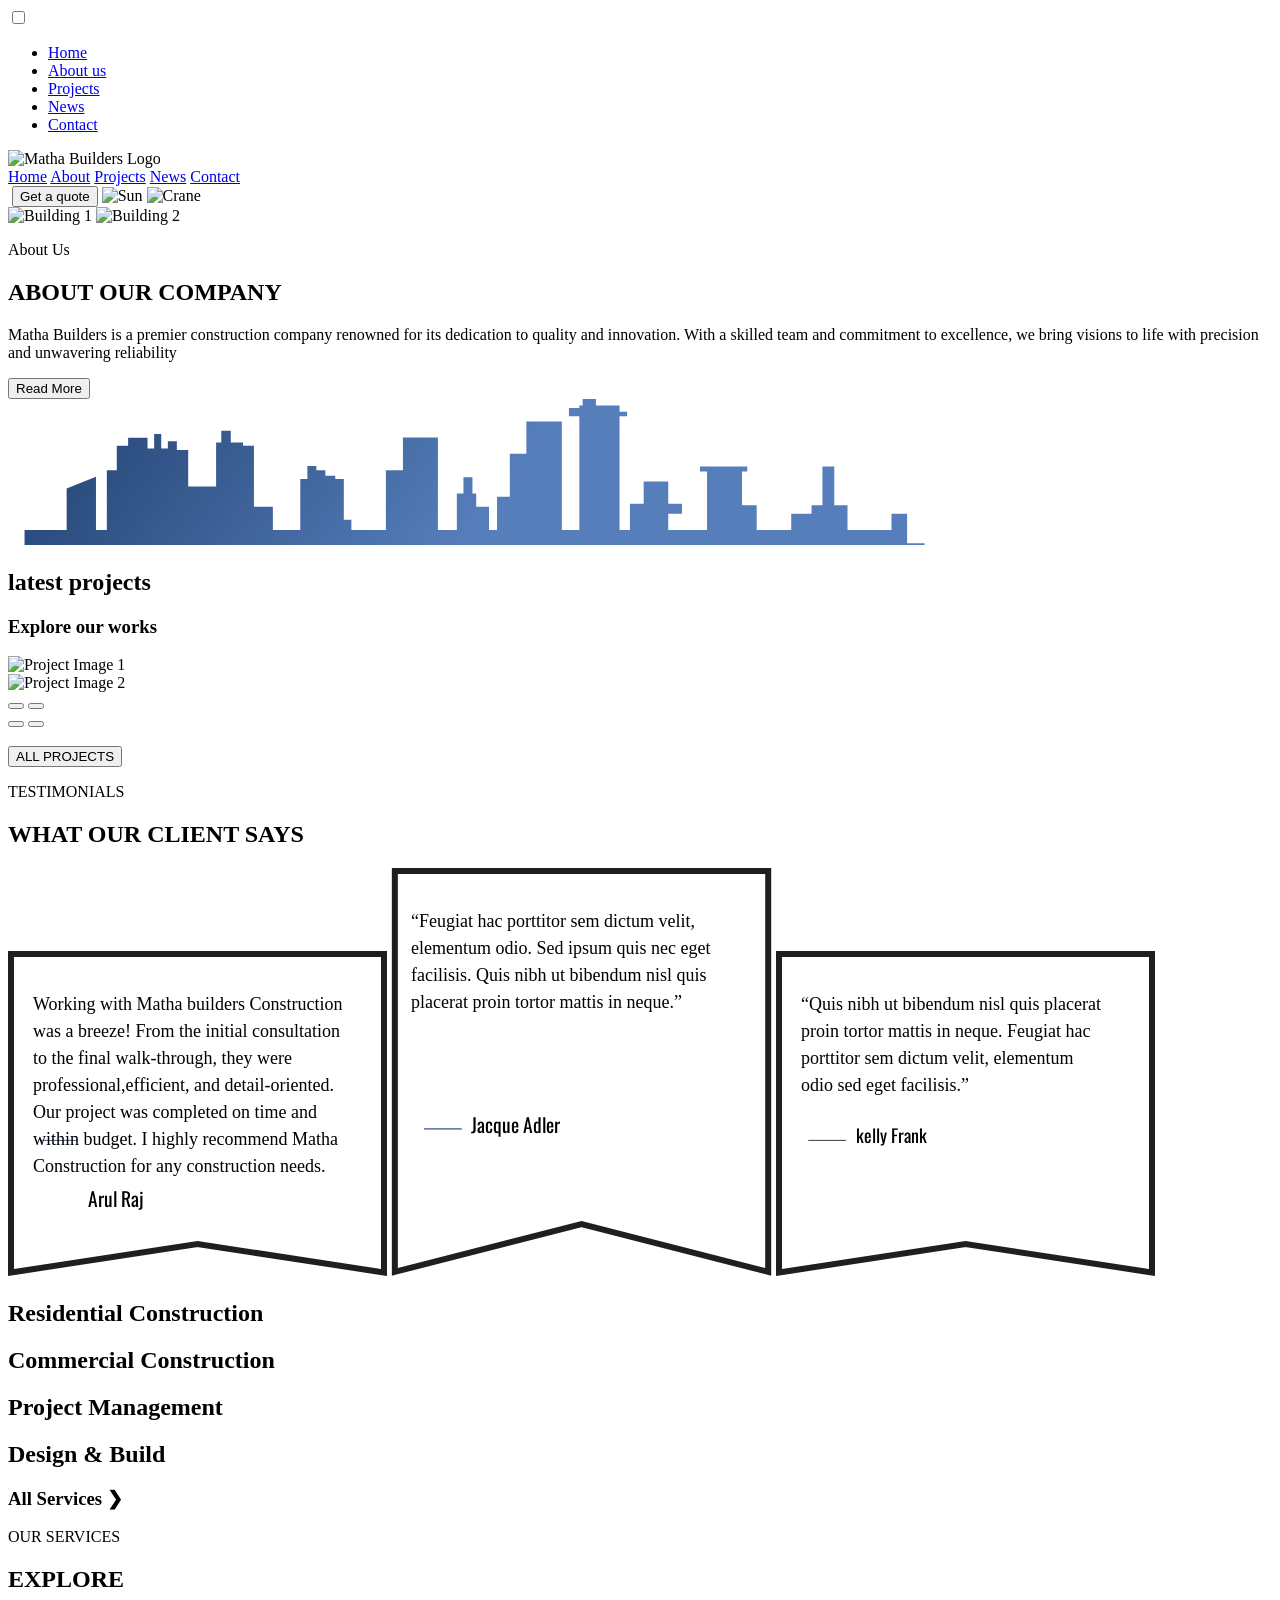
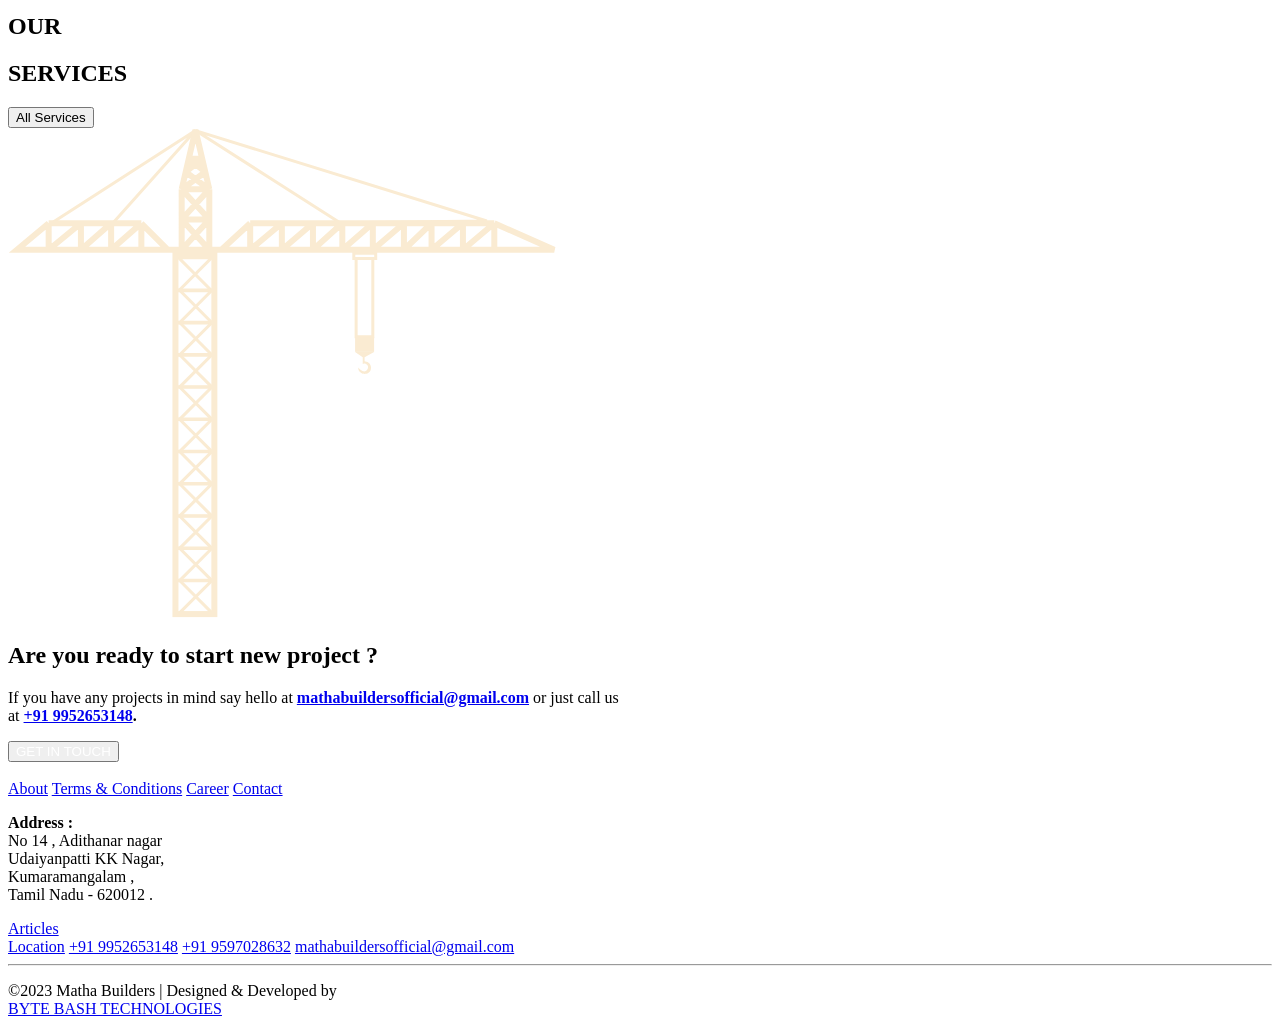
==== index.html @ 9d3271f9 "updated the aruls testimonial" ====
<!DOCTYPE html>
<html lang="en">
<head>
<meta charset="UTF-8">
<meta name="viewport" content="width=device-width, initial-scale=1.0">
<title>Matha Builders</title>
<link rel="stylesheet" href="style.css">

<link rel="preconnect" href="https://fonts.googleapis.com">
<link rel="preconnect" href="https://fonts.gstatic.com" crossorigin>
<link href="https://fonts.googleapis.com/css2?family=Oswald:wght@200..700&display=swap" rel="stylesheet">

<script src="https://kit.fontawesome.com/072d270ea1.js" crossorigin="anonymous"></script>
  
<!--Favicon-- TODO:>

 <link rel="apple-touch-icon" sizes="180x180" href="/favicon/apple-touch-icon.png">
<link rel="icon" type="image/png" sizes="32x32" href="/favicon/favicon-32x32.png">
<link rel="icon" type="image/png" sizes="16x16" href="/favicon/favicon-16x16.png">
<link rel="manifest" href="favicon/site.webmanifest"> -->

<link rel="shortcut icon" href="./assets/svg/logo.svg" type="image/x-icon">
</head>
<body>

  <header>
    <div class="hamburger-menu">
      <input id="menu__toggle" type="checkbox" />
      <label class="menu__btn" for="menu__toggle">
        <span></span>
       
      </label>
  
      <ul class="menu__box" id="home">
        <li><a class="menu__item" href="#home">Home</a></li>
        <li><a class="menu__item" href="#about-us">About us</a></li>
        <li><a class="menu__item" href="#projects">Projects</a></li>
        <li><a class="menu__item" href="#News">News</a></li>
        <li><a class="menu__item" href="#contact">Contact</a></li>
      </ul>
    </div>
    
    <img src="./assets/svg/logo.svg" onclick="window.location.href='./index.html'" alt="Matha Builders Logo" class="logo" />
      <nav class="navigation">
       
        <a href="#home" class="active" tabindex="0">Home</a>
        <a href="#about-us"  tabindex="0">About</a>
        <a href="#projects"  tabindex="0">Projects</a>
        <a href="#News" tabindex="0">News</a>
        <a href="#contact" tabindex="0">Contact</a>
      </nav>

  </header>
  
<section id="hero">
<div class="svg-container" >

  <img class="hero-logo" src="./assets/svg/logo.svg" alt="">  
  <button class="quote-button" tabindex="0" onclick="window.location.href='quote.html'" >Get a quote</button>
  <img  class="svg-sun" src="./assets/svg/sun.svg" alt="Sun">
  <img class="crane"  src="./assets/svg/crane.svg" alt="Crane">
  
  <div class="svg-container">
    <img class="svg-icon " src="./assets/svg/building1.svg" alt="Building 1">
    <img class="svg-icon top" src="./assets/svg/building2.svg" alt="Building 2">
    
  </div>   
</div>
</section>
<section id="about-us" >
  <div class="semicircle top">
  <div class="phone">
      <div class="screen">
          <div class="horizontal-line"></div>
          <p id="about">About Us</p>
       
          <div class="about-header">
              <h1 class="about-h1"> ABOUT OUR COMPANY</h1>
              <div class="about">
                  <div class="about-p">
                  
                    <p>Matha Builders is a premier construction company renowned for its dedication to quality and innovation. With a skilled team and commitment to excellence, we bring visions to life with precision and unwavering reliability</p></div>
                  <button class="about-button" onclick="window.location.href='about.html'" >Read More</button>
                  
              </div>
              <div class="about-build">
                <svg width="935" height="146" viewBox="0 0 935 146" fill="none" xmlns="http://www.w3.org/2000/svg">
                  <path d="M934.574 176H0V146.979H8.04036V153.532H16.5537V131.064H58.6473V89.4043L87.971 77.7021V131.064H98.8491V71.1489H108.781V46.8085H120.132V38.8511H139.524V49.617H146.145V35.1064H153.24V49.617H159.861V42.1277H168.848V51.0213H180.199V87.5319H208.103V43.5319H213.306V31.8298H222.765V43.5319H235.062V46.8085H245.94V107.66H264.859V131.064H292.291V80.0426H299.385V66.9362H308.371V71.1489H317.358V76.766H327.29V80.0426H335.803V120.766H343.371V131.064H377.897V71.1489H394.924V38.383H429.923V131.064H448.841V94.5532H455.463V78.1702H464.449V94.5532H468.233V107.66H481.003V131.064H489.043V97.8298H501.813V54.766H518.367V22.4681H553.839V131.064H571.339V17.3191H560.933V8.89362H571.339V6.55319H574.649V0H587.892V6.55319H611.54V12.6383H619.108V17.3191H611.54V131.064H621.946V104.851H635.661V82.383H660.255V104.851H673.971V114.681H660.255V131.064H699.038V72.5532H691.944V67.4043H739.24V72.5532H734.038V106.255H748.699V131.064H783.226V114.681H803.563V106.255H814.441V67.4043H826.265V106.255H839.508V131.064H883.494V114.681H899.102V144.17H916.601V159.617H934.574V176Z" fill="url(#paint0_linear_60_109)"></path>
                  <defs>
                  <lineargradient id="paint0_linear_60_109" x1="410.5" y1="208.5" x2="122.5" y2="-6.30854e-06" gradientUnits="userSpaceOnUse">
                  <stop stop-color="#567EBB"></stop>
                  <stop offset="1" stop-color="#2B4C7E"></stop>
                  </lineargradient>
                  </defs>
              </svg>
                 
              </div>
          </div>
          <div class="notch"></div>
          
      </div>
      
  </div>
</div>
</section>

<section class="feedback">
  <section class="project-section">
    <div class="project-header">
      <h2 id="projects" class="projects-title">latest projects</h2>
      <div class="title-underline"></div>
    </div>
    <h3 class="explore-text">Explore our works</h3>
    <section class="work-gallery">
      <div class="image-row">
        <div class="large-image-container">
          <img loading="lazy" src="./assets/img/img-1.jpg" alt="Project Image 1" class="large-image" />
        </div>
        <div class="small-image-container">
          <img loading="lazy" src="./assets/img/img-2.jpg" alt="Project Image 2" class="small-image" />
        </div>
      </div>
      <div class="navigation-buttons">
        <button id="prevBtn" data-content="ᐸ"></button>
        <button id="nextBtn" data-content="ᐳ"></button>
     
      </div>
      <div class="all-project">
        <div class="indicator-row">
          <button id="prevBtn" class="indicator indicator-active" title="Previous"></button>
          <button  id="nextBtn" class="indicator" title="Previous"></button>
  
         </div><br>
        <button id="project-button" onclick="window.location.href='photogallery.html'" >ALL PROJECTS</button>
      </div>
      
    </section>
</section>

  </section>
   
  <section id="testmonial-section" class="rounded-box ">
    
      
      <div class="testimonial-container">
        
        <div class="testimonial-client">
          <div class="horizontal-line"></div>
          <p id="testimonial">TESTIMONIALS</p>
          <h1>WHAT OUR CLIENT SAYS</h1>
        </div>
        <div class="testimonial-slide-container">
          
          <svg id="slide1" width="379" height="325" viewBox="0 0 379 325" fill="none" xmlns="http://www.w3.org/2000/svg">
            <path d="M6 3H3V6V318V321.492L6.45253 320.966L189.5 293.035L372.547 320.966L376 321.492V318V6V3H373H6Z" fill="white" stroke="#1f1f20" stroke-width="6"/>
            <rect x="32.2397" y="188.896" width="37.6102" height="0.874657" fill="#2B4C7E"/>
        
            <!-- Text element with tspan for multi-line text -->
            <text x="100" y="32" font-family="Open Sans" font-size="18" font-weight="400" fill="#000">
                <tspan x="25" dy="1.5em">Working with Matha builders Construction </tspan>
                <tspan x="25" dy="1.5em">was a breeze! From the initial consultation </tspan>
                <tspan x="25" dy="1.5em">to the final walk-through, they were </tspan>
                <tspan x="25" dy="1.5em">professional,efficient, and detail-oriented.</tspan>
                <tspan x="25" dy="1.5em"> Our project was completed on time and</tspan>
                <tspan x="25" dy="1.5em">within budget. I highly recommend Matha </tspan>
                <tspan x="25" dy="1.5em">Construction for any construction needs.</tspan>
            </text>
            <text  x="80" y="256" font-family="oswald" font-size="19.5" fill="#000" font-weight="400">
              Arul Raj
            </text>
        </svg>
        
        <svg id="slide2" class="slide2" width="381" height="408" viewBox="0 0 381 408" fill="none" xmlns="http://www.w3.org/2000/svg">
          <path d="M6.84903 3.09253H3.84903V6.09253V400V403.864L7.59272 402.906L190.527 356.097L373.461 402.906L377.205 403.864V400V6.09253V3.09253H374.205H6.84903Z" fill="white" stroke="#1f1f20" stroke-width="6"/>
          <rect x="33.0887" y="260.307" width="37.6102" height="1.21155" fill="#2B4C7E"/>
          
          <text x="20" y="32" font-family="Open Sans" font-size="18"  fill="#000">
            <tspan x="20" dy="1.5em">“Feugiat hac porttitor sem dictum velit,</tspan>
            <tspan x="20" dy="1.5em">elementum odio. Sed ipsum quis nec eget</tspan>
            <tspan x="20" dy="1.5em">facilisis. Quis nibh ut bibendum nisl quis</tspan>
            <tspan x="20" dy="1.5em">placerat proin tortor mattis in neque.”</tspan>
        </text>

        <text  x="80" y="265" font-family="oswald" font-size="19.5" fill="#000" font-weight="400">
          Jacque Adler
        </text>

        </svg>
          
        <svg id="slide3" width="379" height="325" viewBox="0 0 379 325" fill="none" xmlns="http://www.w3.org/2000/svg">
          <path d="M6 3H3V6V318V321.492L6.45253 320.966L189.5 293.035L372.547 320.966L376 321.492V318V6V3H373H6Z" fill="white" stroke="#1f1f20" stroke-width="6"/>
          <rect x="32.2397" y="188.896" width="37.6102" height="0.874657" fill="#1f1f20"/>
      
          <!-- Text element with tspan for multi-line text -->
          <text x="100" y="32" font-family="Open Sans" font-size="18" fill="#000">
              <tspan x="25" dy="1.5em">“Quis nibh ut bibendum nisl quis placerat </tspan>
              <tspan x="25" dy="1.5em">proin tortor mattis in neque. Feugiat hac</tspan>
              <tspan x="25" dy="1.5em">porttitor sem dictum velit, elementum </tspan>
              <tspan x="25" dy="1.5em">odio sed eget facilisis.”</tspan>
          </text>
          <text  x="80" y="192" font-family="oswald" font-size="18" fill="#000" font-weight="400">
            kelly Frank
          </text>
      </svg>
        
        </div>
      </div>
    </div>
    
  </section>
</section>


<section class="articles" id="News">
  <div class="box-container">
    
    <div class="article-container">
    
      <div id='box1' class="box " onclick="window.location.href='ourservices.html#residential-construction'">
        <h1>Residential Construction</h1>
      </div>
      <div id='box2' class="box"  onclick="window.location.href='ourservices.html#residential-construction'"> <h1>Commercial Construction</h1> </div>
      <div id="box3" class="box"> <h1>Project Management</h1> </div>
      <div id="box4" class="box ">
      <h1 class="hidden">Design & Build</h1>
      <h3 id="box4-text" > All Services &#10095</h3>
      </div>
    
    </div>
   
    
  </div>
  
<div class="article-text-container">
  <p class="article-top-text article-horizontal-line">OUR SERVICES</p>

  <h1 class="article-text">EXPLORE</h1>
  <h1 class="article-text">OUR</h1>
  <h1 class="article-text">SERVICES</h1>
  <button class="article-button" onclick="window.location.href='ourservices.html'">All Services</button></div>

</section>
  <section id="contact">
      <div class="contact-container">
      <div class="light-crane">   
        <svg id="svgImage" width="548"  height="490" viewBox="0 0 548 490" fill="none" xmlns="http://www.w3.org/2000/svg">
          <path id="animatedPath" d="M348.127 130.396H345.824V125.214H367.703V130.396H364.825M348.127 130.396V208.701H364.825V130.396M348.127 130.396H364.825" stroke="#faebd2" stroke-width="3"/>
          <path d="M187.488 2.57568L105.153 94.6985H44.1219L187.488 2.57568ZM187.488 2.57568L332.006 94.6985L478.827 92.9712L187.488 2.57568Z" stroke="#faebd2" stroke-width="3"/>
          <path d="M170.791 129.82L203.61 162.639H170.791L203.61 129.82H170.791Z" stroke="#faebd2" stroke-width="3"/>
          <path d="M171.367 162.063L204.185 194.882H171.367L204.185 162.063H171.367Z" stroke="#faebd2" stroke-width="3"/>
          <path d="M171.367 194.307L204.185 227.125H171.367L204.185 194.307H171.367Z" stroke="#faebd2" stroke-width="3"/>
          <path d="M171.367 226.55L204.185 259.369H171.367L204.185 226.55H171.367Z" stroke="#faebd2" stroke-width="3"/>
          <path d="M171.367 258.792L204.185 291.611H171.367L204.185 258.792H171.367Z" stroke="#faebd2" stroke-width="3"/>
          <path d="M171.367 291.036L204.185 323.854H171.367L204.185 291.036H171.367Z" stroke="#faebd2" stroke-width="3"/>
          <path d="M171.367 323.278L204.185 356.097H171.367L204.185 323.278H171.367Z" stroke="#faebd2" stroke-width="3"/>
          <path d="M171.367 355.521L204.185 388.34H171.367L204.185 355.521H171.367Z" stroke="#faebd2" stroke-width="3"/>
          <path d="M171.367 387.765L204.185 420.583H171.367L204.185 387.765H171.367Z" stroke="#faebd2" stroke-width="3"/>
          <path d="M171.367 420.007L204.185 452.826H171.367L204.185 420.007H171.367Z" stroke="#faebd2" stroke-width="3"/>
          <path d="M171.367 452.25L204.185 485.069H171.367L204.185 452.25H171.367Z" stroke="#faebd2" stroke-width="3"/>
          <rect x="167.457" y="125.911" width="38.9099" height="360.188" stroke="#faebd2" stroke-width="6"/>
          <path d="M486.312 95.2744L546.191 121.76H486.312M486.312 95.2744H454.932M486.312 95.2744L454.932 121.76M486.312 95.2744V121.76M242.186 95.2744L213.398 121.76M242.186 95.2744V121.76M242.186 95.2744H273.853M213.398 121.76H242.186M213.398 121.76H201.306M159.851 121.76L133.366 95.2744M159.851 121.76H133.366M159.851 121.76H173.67M133.366 95.2744H103.138M133.366 95.2744L103.138 121.76M133.366 95.2744V121.76M40.6672 95.2744L9 121.76H40.6672M40.6672 95.2744V121.76M40.6672 95.2744H72.9102M40.6672 121.76L72.9102 95.2744M40.6672 121.76H72.9102M72.9102 95.2744V121.76M72.9102 95.2744H103.138M72.9102 121.76L103.138 95.2744M72.9102 121.76H103.138M103.138 95.2744V121.76M103.138 121.76H133.366M242.186 121.76L273.853 95.2744M242.186 121.76H273.853M273.853 95.2744V121.76M273.853 95.2744H304.945M273.853 121.76L304.945 95.2744M273.853 121.76H304.945M304.945 95.2744V121.76M304.945 95.2744H334.309M304.945 121.76L334.309 95.2744M304.945 121.76H334.309M334.309 95.2744V121.76M334.309 95.2744H364.825M334.309 121.76L364.825 95.2744M334.309 121.76H364.825M364.825 95.2744V121.76M364.825 95.2744H395.916M364.825 121.76L395.916 95.2744M364.825 121.76H395.916M395.916 95.2744V121.76M395.916 95.2744H423.553M395.916 121.76L423.553 95.2744M395.916 121.76H423.553M423.553 95.2744V121.76M423.553 95.2744H454.932M423.553 121.76L454.932 95.2744M423.553 121.76H454.932M454.932 95.2744V121.76M454.932 121.76H486.312M173.67 121.76H201.306M173.67 121.76V91.5319M173.67 121.76L201.306 91.5319M173.67 61.3041H201.306M173.67 61.3041V91.5319M173.67 61.3041L201.306 91.5319M173.67 61.3041L197.282 44.0311M173.67 61.3041L177.694 44.0311M201.306 61.3041L173.67 91.5319M201.306 61.3041V91.5319M201.306 61.3041L197.282 44.0311M201.306 61.3041L177.694 44.0311M201.306 121.76V91.5319M201.306 121.76L173.67 91.5319M173.67 91.5319H201.306M197.282 44.0311L180.78 30.7884M197.282 44.0311L194.196 30.7884M177.694 44.0311L180.78 30.7884M177.694 44.0311L194.196 30.7884M180.78 30.7884L187.488 2L194.196 30.7884M180.78 30.7884H194.196" stroke="#faebd2" stroke-width="6"/>
          <rect id="animatedPath" width="18.9976" height="15.1981" transform="matrix(-1 0 0 1 366.094 208.694)" fill="#faebd2"/>
          <path id="animatedPath" d="M356.595 229.369L366.094 223.893H347.096L354.722 229.369V235.913C356.327 234.177 362.494 236.981 359.137 241.79C356.451 245.636 352.042 241.879 350.173 239.519C350.173 244.594 354.722 245.93 356.595 245.93C358.468 245.93 363.017 245.262 363.017 239.519C363.017 234.925 358.736 233.42 356.595 233.242V229.369Z" fill="#faebd2"/>
      </svg>        
                          
      </div>
      <div class="contact-text-container">
          <h1>Are you ready to start new project ?</h1>
          <p><span class="hidden">If you have any projects in mind</span> say hello at <b> <a href="mailto:mathabuildersofficial@gmail.com">mathabuildersofficial@gmail.com</a></b> or just call us <br> at<b>  <a href="tel:9952653148">+91 9952653148</a>.</b></p>
          <button class="contact-button"><a style="text-decoration: none;color: white;" href="contact.html">GET IN TOUCH</a></button>
      </div>
  </div>
  </section>

  <footer>
    <div class="footer-container">
      <img src="./assets/svg/footer-logo.svg" alt="">
            <div class="footer-list-container">
              <div class="list1">
                  <a href="./about.html" class="footer-link hidden">About</a>
                  <a href="#" class="footer-link hidden">Terms & Conditions</a>
               
                  <a href="#" class="footer-link hidden">Career</a>
                  <a href="./contact.html" class="footer-link hidden">Contact</a>
               
              </div>
              <div class="list2">
                <p class="footer-link" style="justify-content: center;">
                  <b>Address : </b><br> No 14 , Adithanar nagar 
                   <br> Udaiyanpatti  
                   KK Nagar, <br>
                   Kumaramangalam , <br>
                   Tamil Nadu - 620012 .</p>
                  <a href="./ourservices.html" class ="footer-link hidden">Articles</a>
                  
              </div>
              <div class="list3">
                
                   
                    <a href="https://maps.app.goo.gl/yFW1BWi6PC5phzFG9" class ="footer-link">Location</a>
                  <a class="footer-link" href="tel:9952653148">+91 9952653148</a>
                  <a class="footer-link" href="tel:9597028632">+91 9597028632</a>
                  <a class="footer-link " href="mailto:mathabuildersofficial@gmail.com">mathabuildersofficial@gmail.com</a>
              </div>
            </div>
        </div>
    
    <hr>
    <div  id="copyright">
        <p id="copyrightsign" >&copy;2023 Matha Builders | Designed & Developed by <a href="https://www.linkedin.com/company/byte-bash-technologies/" target="blank" id="bashers"><br> BYTE BASH TECHNOLOGIES</a></p>
        
        
        <div id="social-items">
        <a href="#" title="Facebook"><i class="fa fa-facebook icons"></i></a>
        <a href="#"><i class="fa fa-instagram icons"></i></a>
        <a href="#"><i class="fa fa-linkedin icons"></i></a>
        <a href="#"><i class="fa-brands fa-x-twitter icons"></i></a>
        <a href="#"><i class="fa fa-youtube icons"></i></a>
      </div>  

    </div>

</footer>

<script src="./script.js"></script>
</body>
</html>
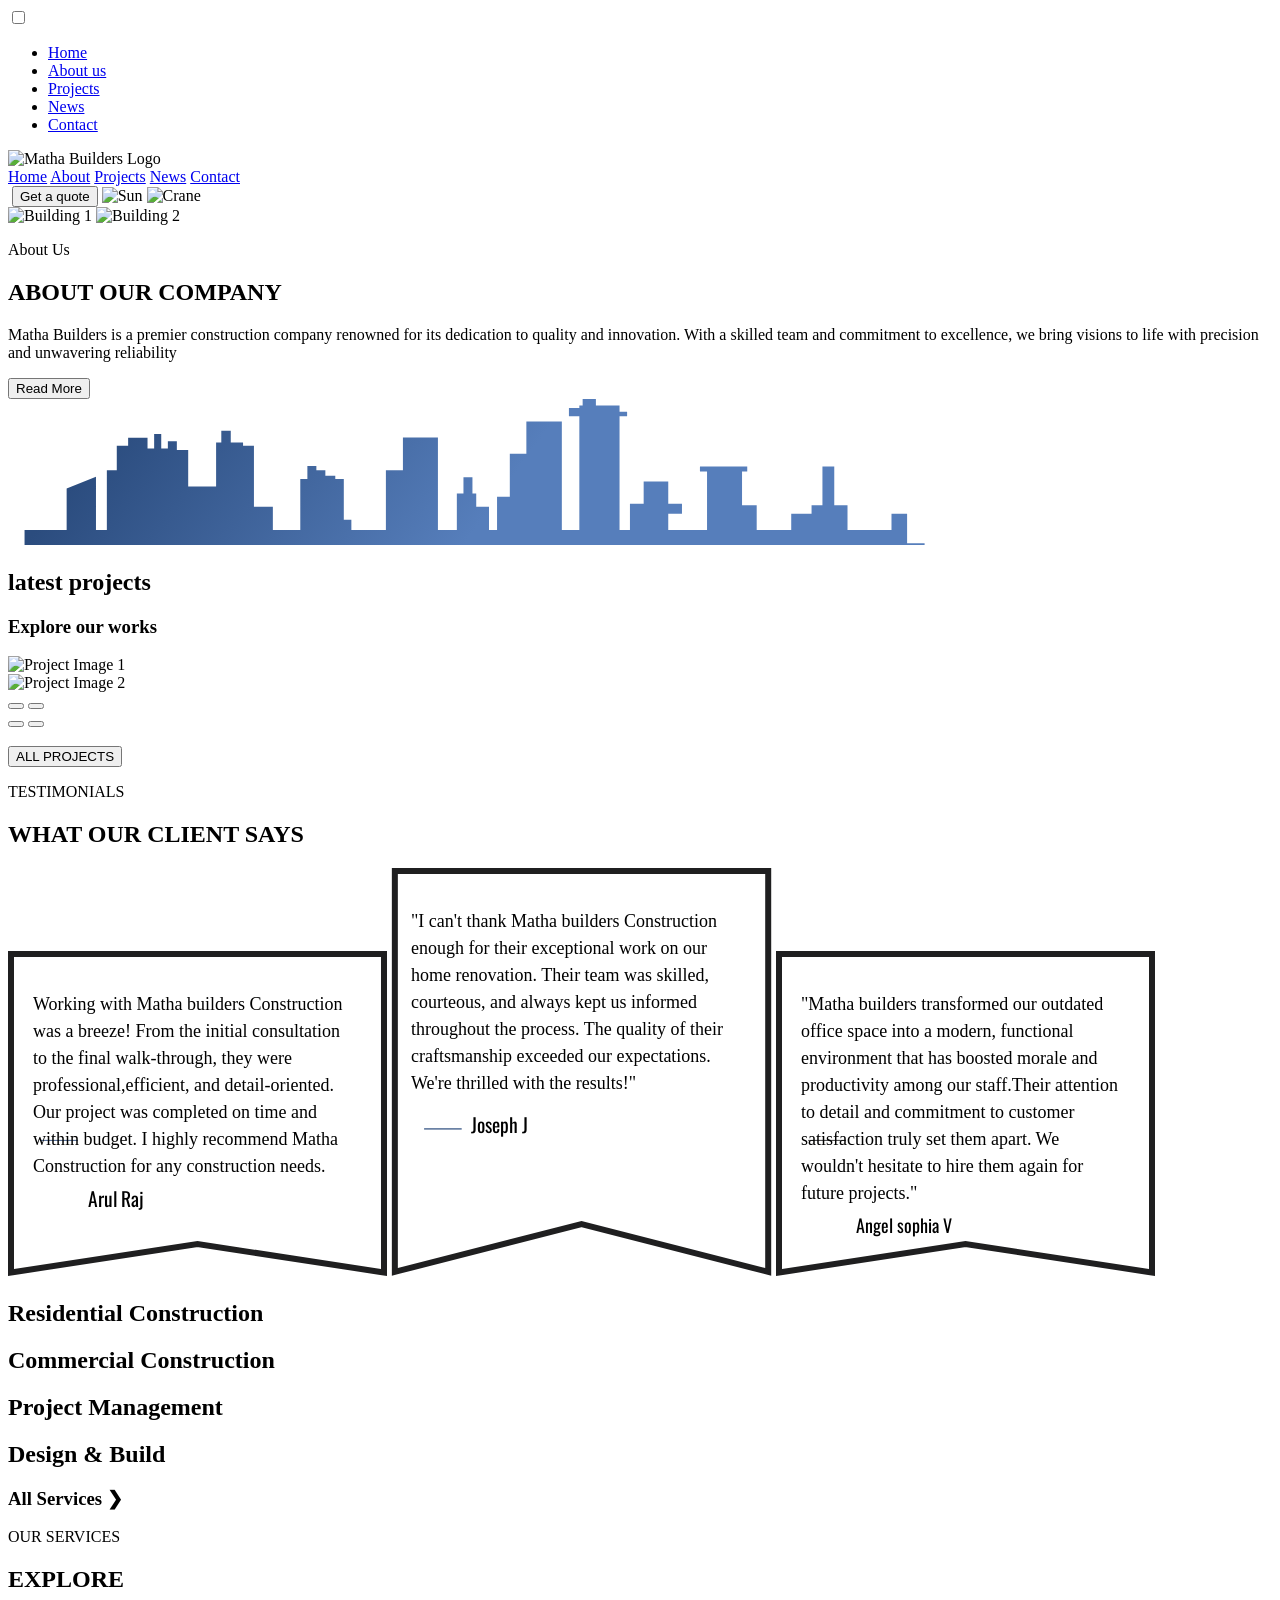
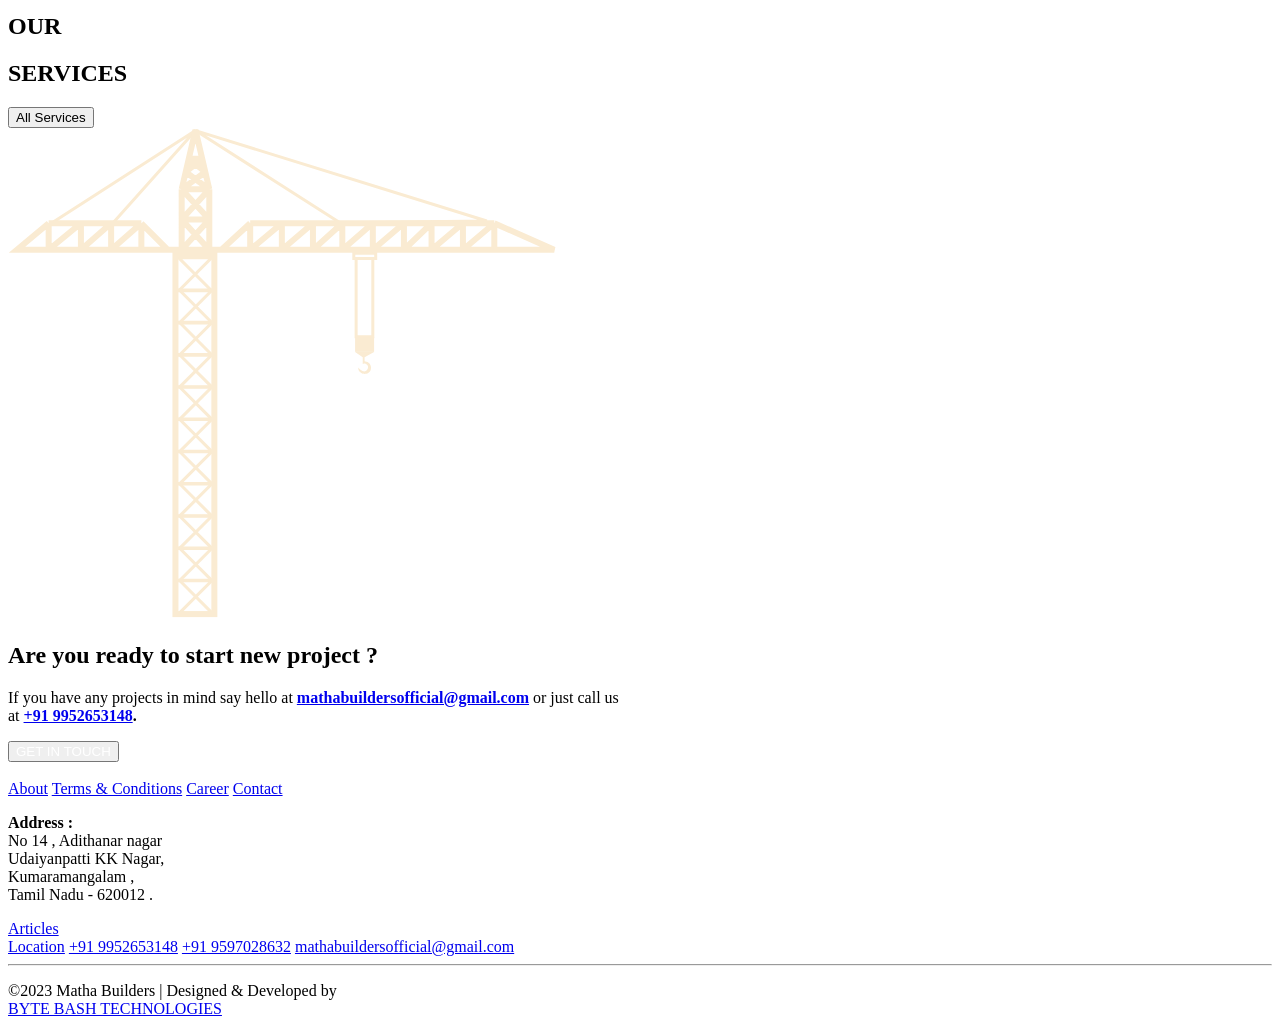
==== commit 900e760d: "updated the 3 testimonials" ====
--- a/index.html
+++ b/index.html
@@ -175,14 +175,19 @@
           <rect x="33.0887" y="260.307" width="37.6102" height="1.21155" fill="#2B4C7E"/>
           
           <text x="20" y="32" font-family="Open Sans" font-size="18"  fill="#000">
-            <tspan x="20" dy="1.5em">“Feugiat hac porttitor sem dictum velit,</tspan>
-            <tspan x="20" dy="1.5em">elementum odio. Sed ipsum quis nec eget</tspan>
-            <tspan x="20" dy="1.5em">facilisis. Quis nibh ut bibendum nisl quis</tspan>
-            <tspan x="20" dy="1.5em">placerat proin tortor mattis in neque.”</tspan>
+            <tspan x="20" dy="1.5em">"I can't thank Matha builders Construction 
+            </tspan>
+            <tspan x="20" dy="1.5em">enough for their exceptional work on our </tspan>
+            <tspan x="20" dy="1.5em">home renovation. Their team was skilled, </tspan>
+            <tspan x="20" dy="1.5em">courteous, and always kept us informed </tspan>
+            <tspan x="20" dy="1.5em">throughout the process. The quality of their </tspan>
+            <tspan x="20" dy="1.5em">craftsmanship exceeded our expectations. </tspan>
+            <tspan x="20" dy="1.5em">We're thrilled with the results!"</tspan>
+          
         </text>
 
         <text  x="80" y="265" font-family="oswald" font-size="19.5" fill="#000" font-weight="400">
-          Jacque Adler
+          Joseph J
         </text>
 
         </svg>
@@ -193,15 +198,22 @@
       
           <!-- Text element with tspan for multi-line text -->
           <text x="100" y="32" font-family="Open Sans" font-size="18" fill="#000">
-              <tspan x="25" dy="1.5em">“Quis nibh ut bibendum nisl quis placerat </tspan>
-              <tspan x="25" dy="1.5em">proin tortor mattis in neque. Feugiat hac</tspan>
-              <tspan x="25" dy="1.5em">porttitor sem dictum velit, elementum </tspan>
-              <tspan x="25" dy="1.5em">odio sed eget facilisis.”</tspan>
+              <tspan x="25" dy="1.5em">"Matha builders transformed our outdated 
+              </tspan>
+              <tspan x="25" dy="1.5em">office space into a modern, functional </tspan>
+              <tspan x="25" dy="1.5em">environment that has boosted morale and </tspan>
+              <tspan x="25" dy="1.5em">productivity among our staff.Their attention </tspan>
+              <tspan x="25" dy="1.5em">to detail and commitment to customer </tspan>
+              <tspan x="25" dy="1.5em">satisfaction truly set them apart. We </tspan>
+              <tspan x="25" dy="1.5em">wouldn't hesitate to hire them again for </tspan>
+              <tspan x="25" dy="1.5em">future projects."</tspan>
           </text>
-          <text  x="80" y="192" font-family="oswald" font-size="18" fill="#000" font-weight="400">
-            kelly Frank
+          <text  x="80" y="282" font-family="oswald" font-size="18" fill="#000" font-weight="400">
+            Angel sophia V
           </text>
       </svg>
+
+      
         
         </div>
       </div>
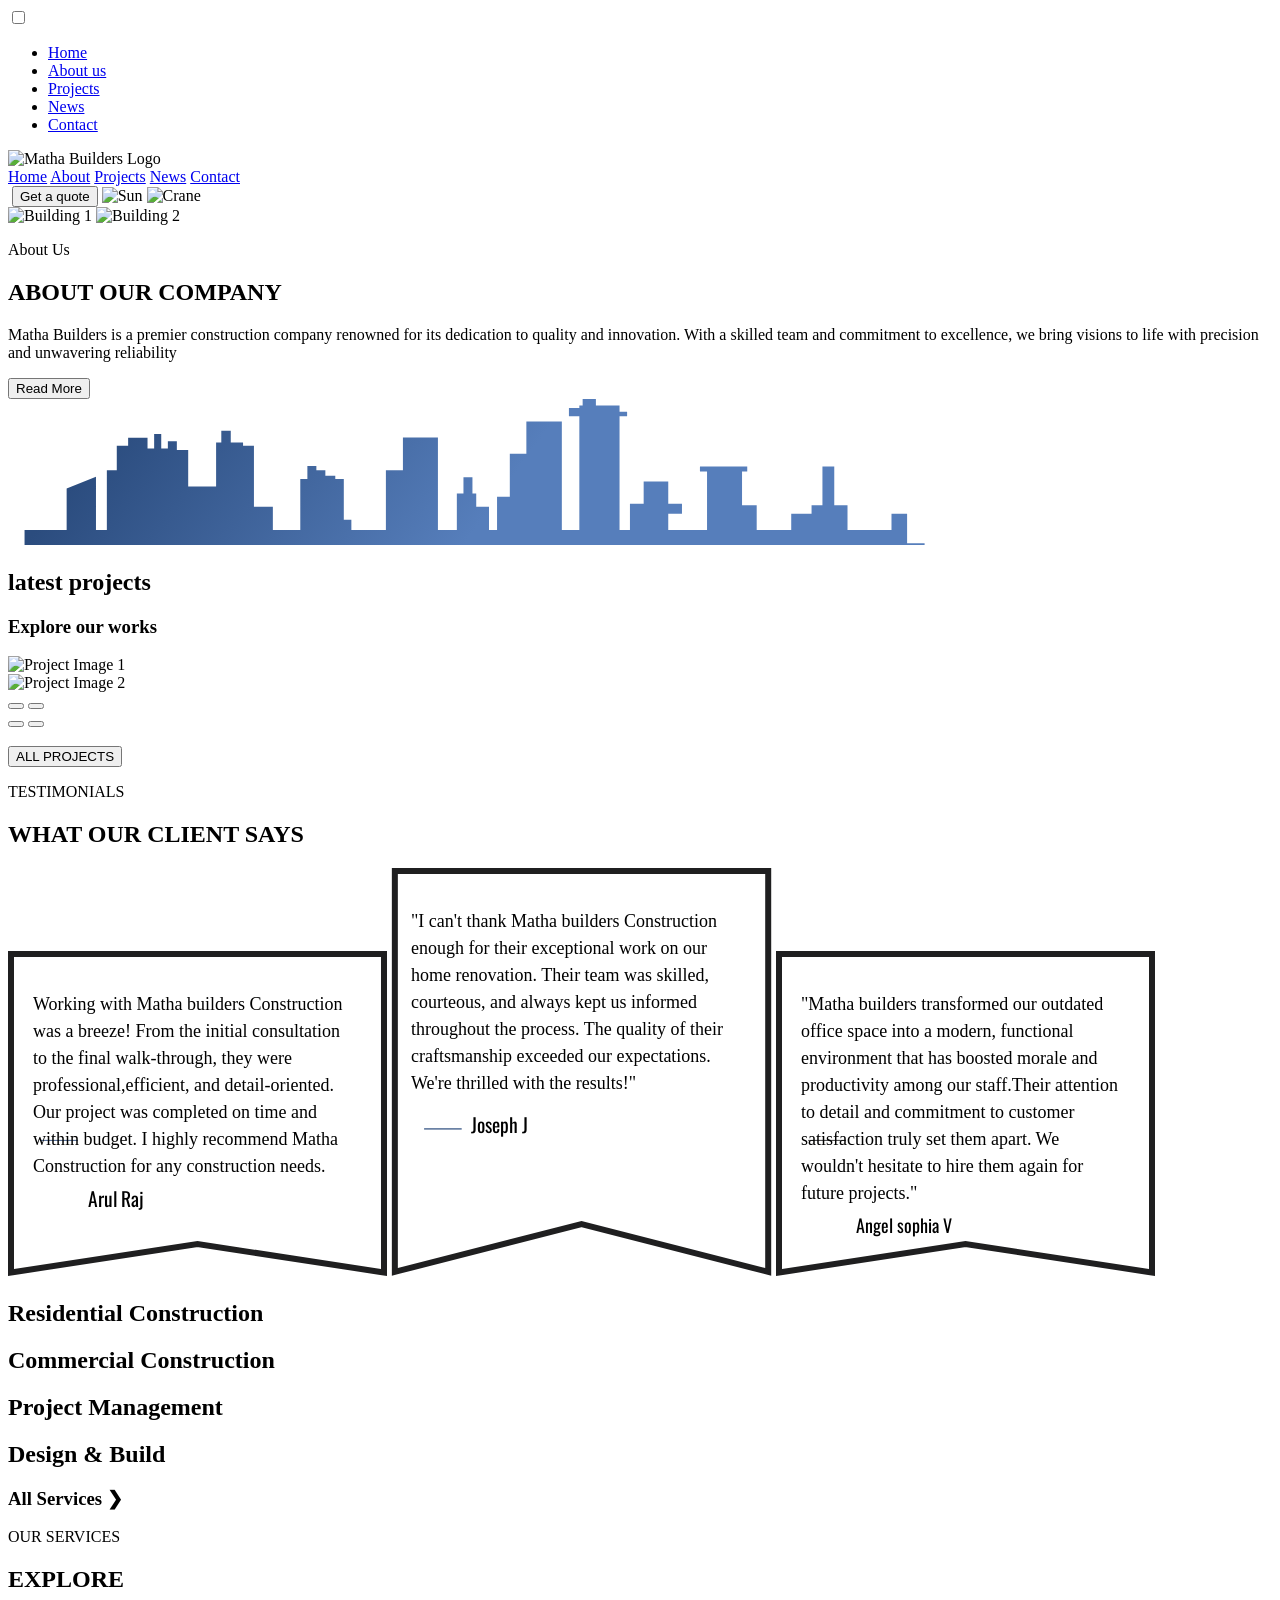
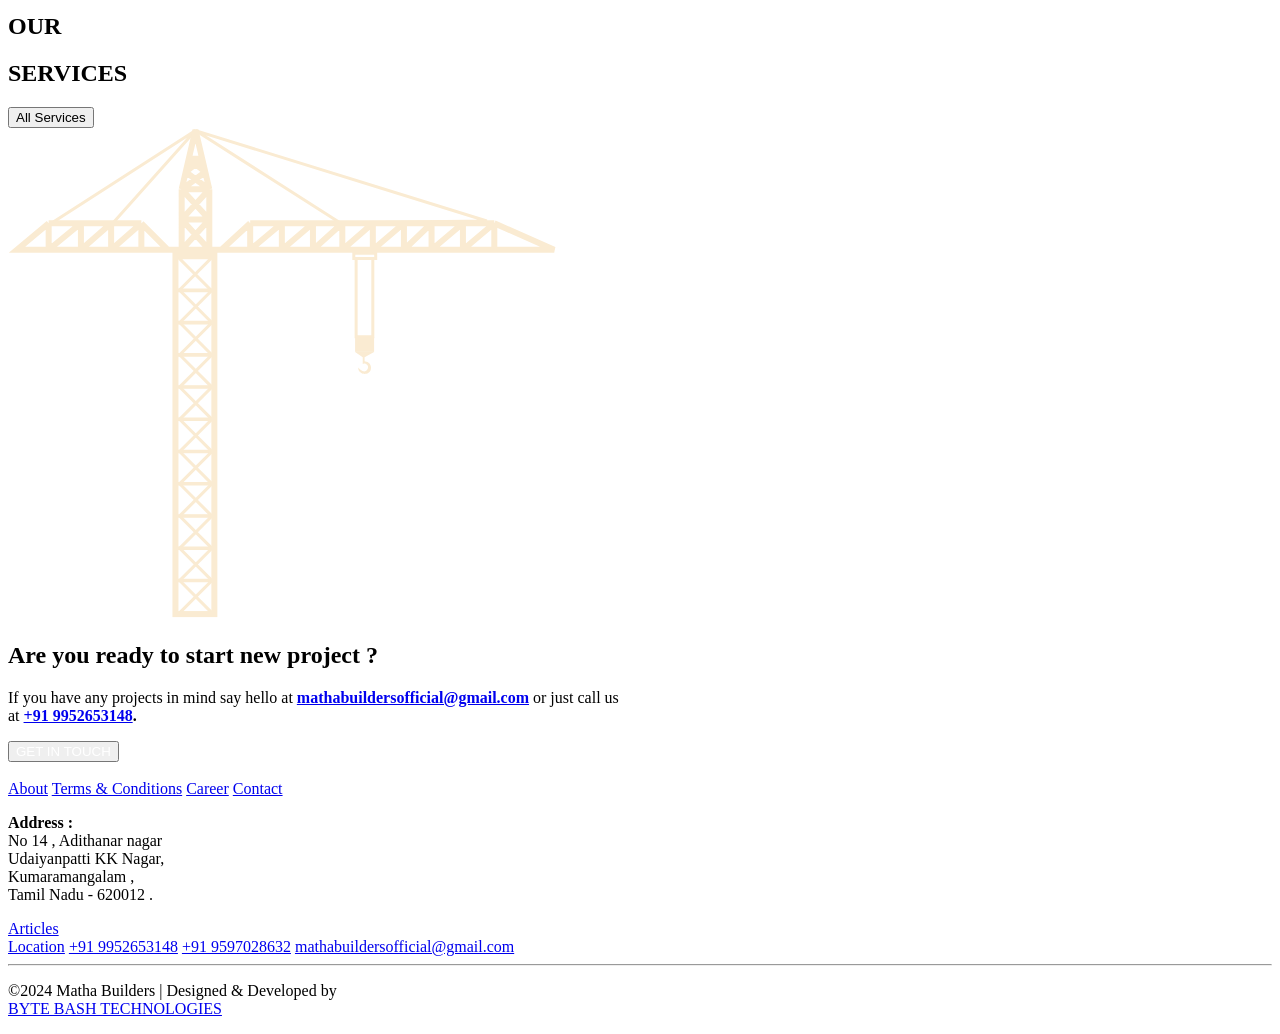
==== commit c0dc7611: "Merge branch 'main' into benny-branch" ====
--- a/index.html
+++ b/index.html
@@ -231,9 +231,9 @@
       <div id='box1' class="box " onclick="window.location.href='ourservices.html#residential-construction'">
         <h1>Residential Construction</h1>
       </div>
-      <div id='box2' class="box"  onclick="window.location.href='ourservices.html#residential-construction'"> <h1>Commercial Construction</h1> </div>
-      <div id="box3" class="box"> <h1>Project Management</h1> </div>
-      <div id="box4" class="box ">
+      <div id='box2' class="box"  onclick="window.location.href='ourservices.html#commercial-construction'"> <h1>Commercial Construction</h1> </div>
+      <div id="box3" class="box" onclick="window.location.href='ourservices.html#project-construction'"> <h1>Project Management</h1> </div>
+      <div id="box4" class="box " onclick="window.location.href='ourservices.html#design-construction'">
       <h1 class="hidden">Design & Build</h1>
       <h3 id="box4-text" > All Services &#10095</h3>
       </div>
@@ -319,7 +319,7 @@
     
     <hr>
     <div  id="copyright">
-        <p id="copyrightsign" >&copy;2023 Matha Builders | Designed & Developed by <a href="https://www.linkedin.com/company/byte-bash-technologies/" target="blank" id="bashers"><br> BYTE BASH TECHNOLOGIES</a></p>
+        <p id="copyrightsign" >&copy;2024 Matha Builders | Designed & Developed by <a href="https://www.linkedin.com/company/byte-bash-technologies/" target="blank" id="bashers"><br> BYTE BASH TECHNOLOGIES</a></p>
         
         
         <div id="social-items">
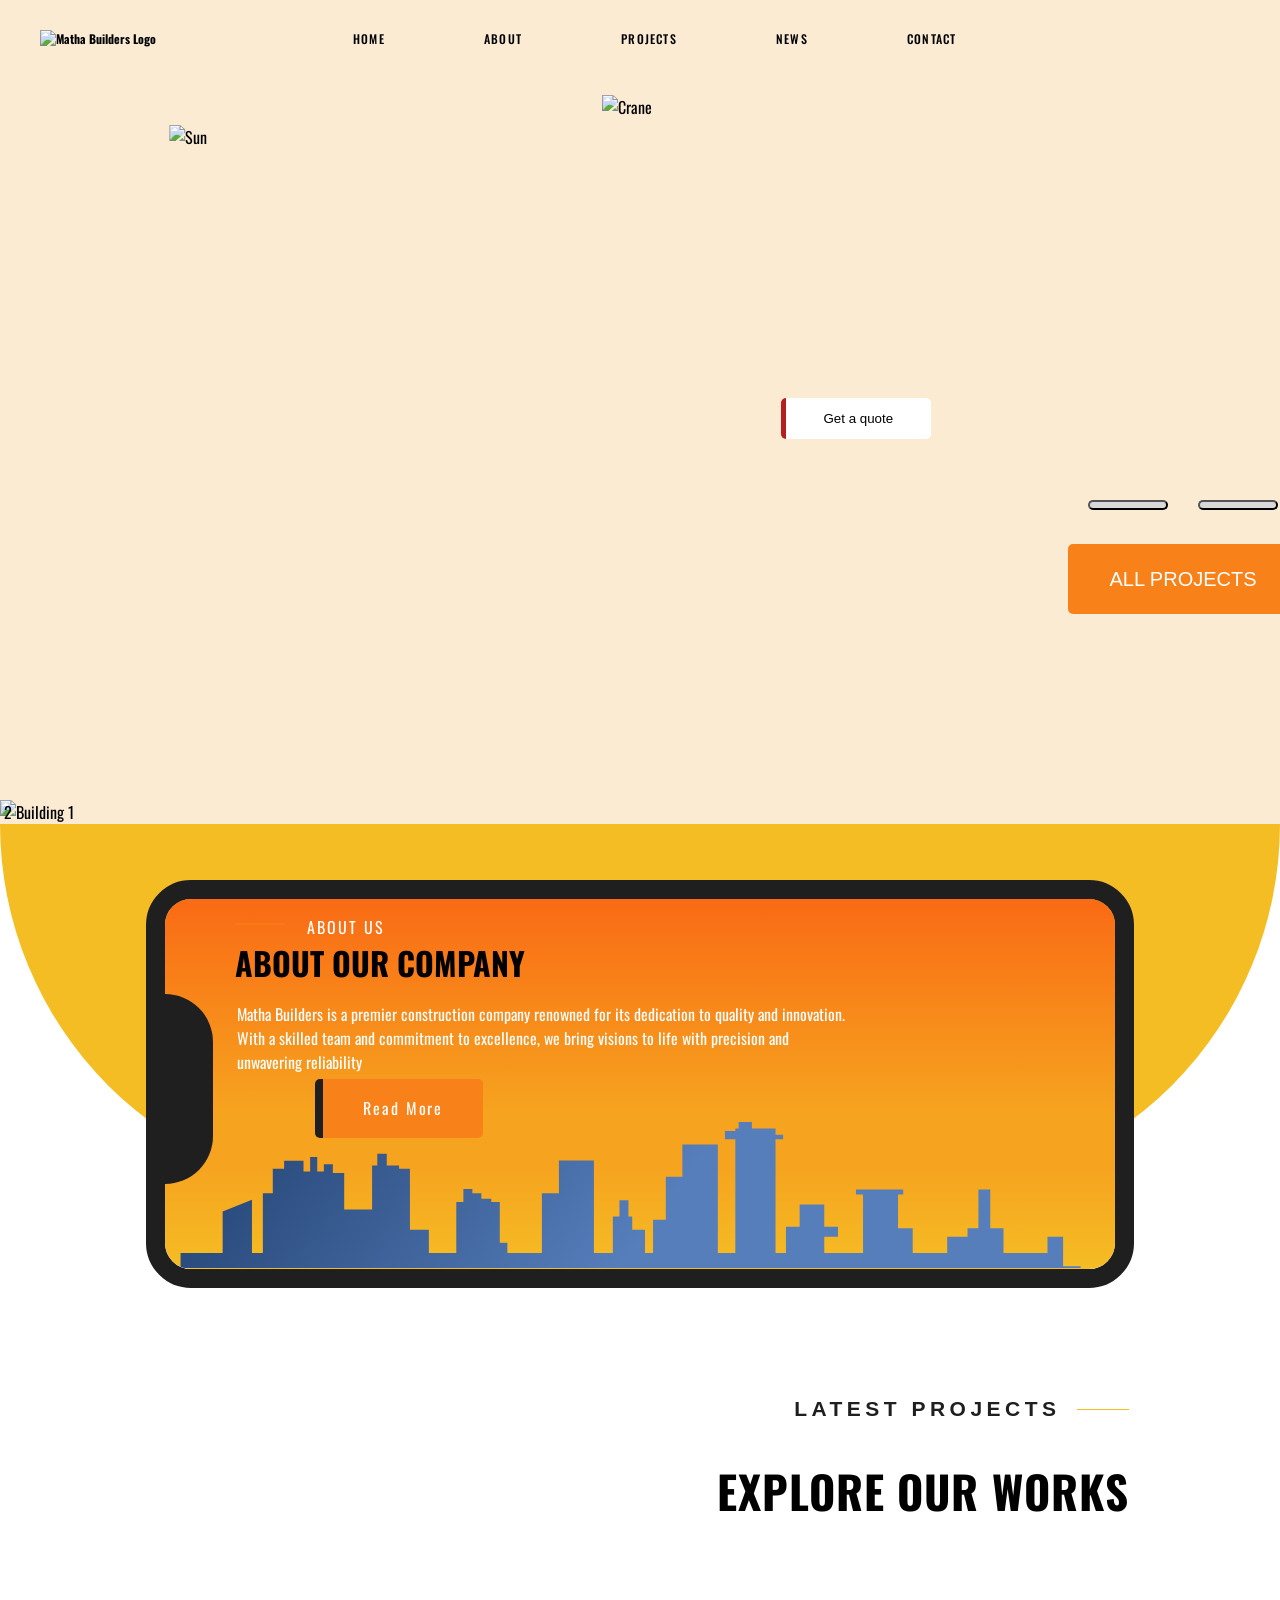
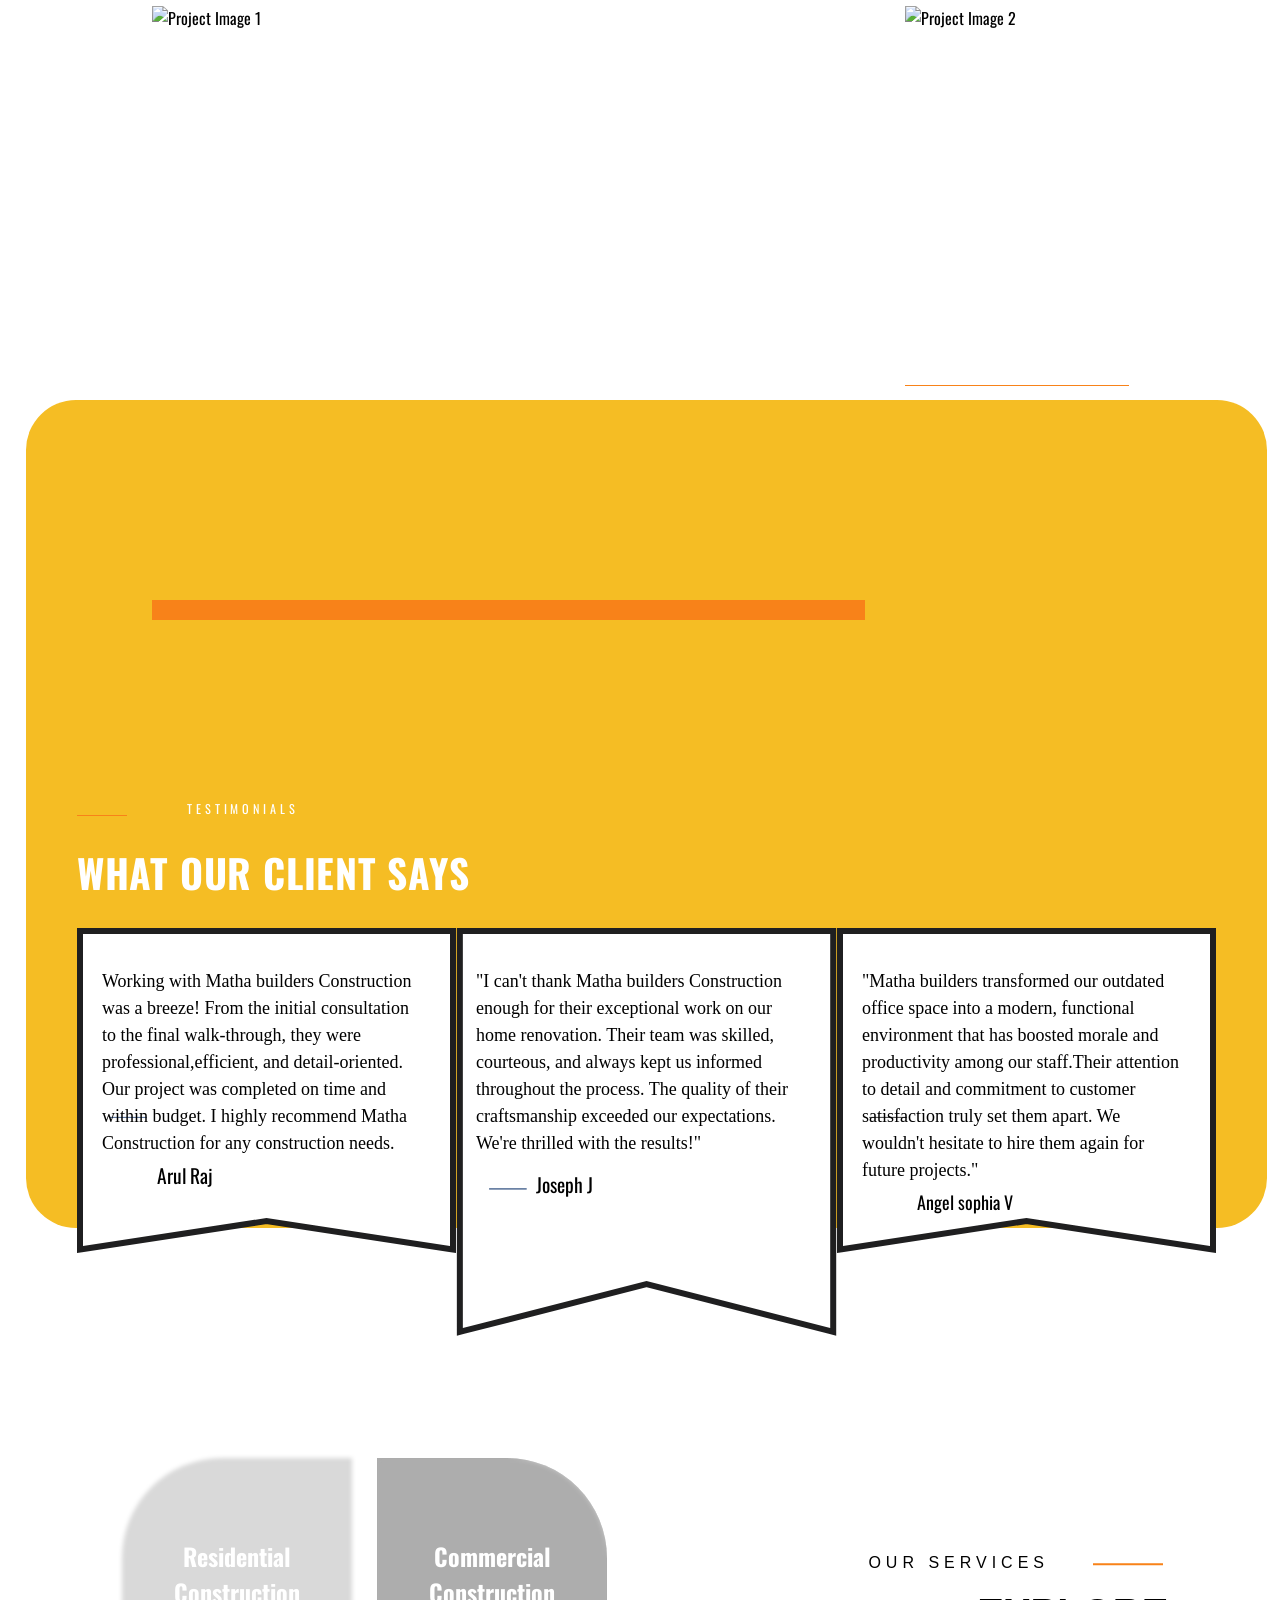
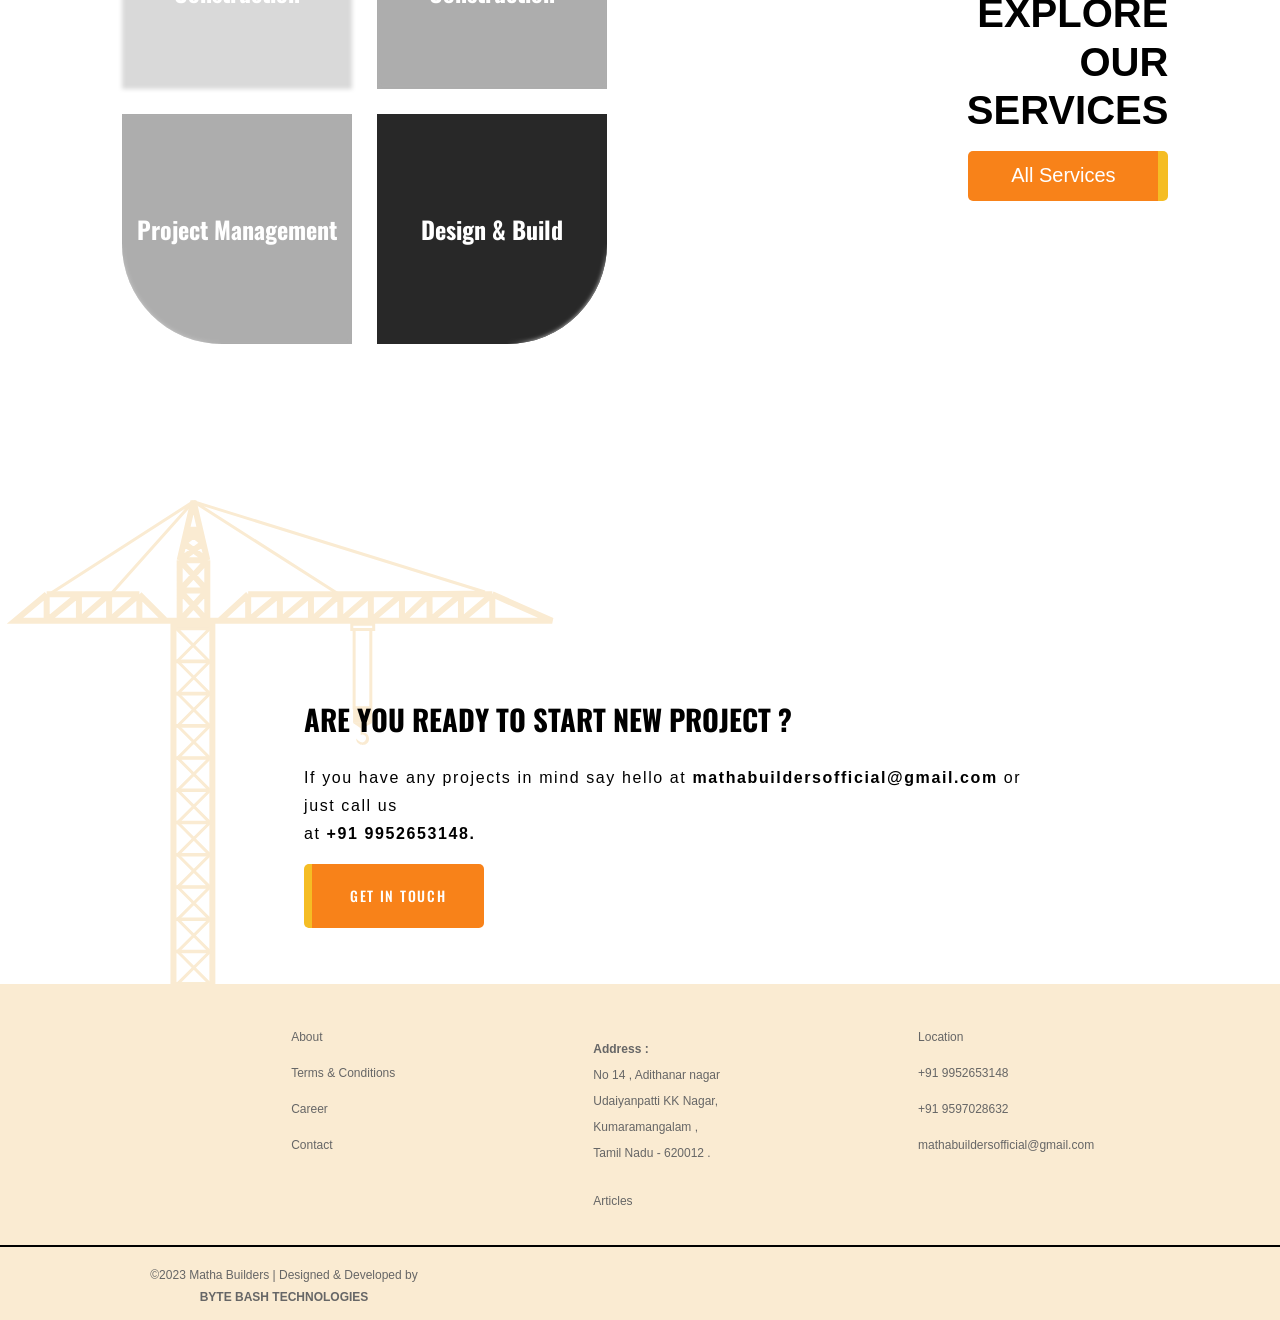
==== commit 00fe070f: "Merge 900e760db610e0b52459df660d3892e3f201d708 into e8dc440bece74a66e3ef94d0b02b55c035104878" ====
--- a/index.html
+++ b/index.html
@@ -231,9 +231,9 @@
       <div id='box1' class="box " onclick="window.location.href='ourservices.html#residential-construction'">
         <h1>Residential Construction</h1>
       </div>
-      <div id='box2' class="box"  onclick="window.location.href='ourservices.html#commercial-construction'"> <h1>Commercial Construction</h1> </div>
-      <div id="box3" class="box" onclick="window.location.href='ourservices.html#project-construction'"> <h1>Project Management</h1> </div>
-      <div id="box4" class="box " onclick="window.location.href='ourservices.html#design-construction'">
+      <div id='box2' class="box"  onclick="window.location.href='ourservices.html#residential-construction'"> <h1>Commercial Construction</h1> </div>
+      <div id="box3" class="box"> <h1>Project Management</h1> </div>
+      <div id="box4" class="box ">
       <h1 class="hidden">Design & Build</h1>
       <h3 id="box4-text" > All Services &#10095</h3>
       </div>
@@ -319,7 +319,7 @@
     
     <hr>
     <div  id="copyright">
-        <p id="copyrightsign" >&copy;2024 Matha Builders | Designed & Developed by <a href="https://www.linkedin.com/company/byte-bash-technologies/" target="blank" id="bashers"><br> BYTE BASH TECHNOLOGIES</a></p>
+        <p id="copyrightsign" >&copy;2023 Matha Builders | Designed & Developed by <a href="https://www.linkedin.com/company/byte-bash-technologies/" target="blank" id="bashers"><br> BYTE BASH TECHNOLOGIES</a></p>
         
         
         <div id="social-items">
--- a/style.css
+++ b/style.css
@@ -0,0 +1,1545 @@
+  :root {
+    --background: #ffffff;
+    --hero-background: #DCE0E6;
+    --header-background: #faebd2;
+    --active-nav-link: #B31F22;
+    --text: #000000;
+    --footer-text: #666666;
+    --button-background: #F88219;
+    --button-border-dark:#1F1F20;
+    --border: #FFDC5F;
+    --article-hover-border: #F5BD24;
+    /*--article-hover-border: #FFDC5F;*/
+    --indicator: #D9D9D9;
+
+    --prompt-font: 'Prompt', sans-serif;
+    /* for navigation text,quote */
+    --oswald-font: 'Oswald', sans-serif;
+    /* for buttons,heading */
+    --opensans-font: 'Open Sans', sans-serif;
+    /* for about section , */
+
+
+    --box-radius:100px;
+  }
+
+  html{
+    overflow-x: hidden;
+  }
+
+  body {
+    font-family: var(--oswald-font);
+    margin: 0;
+    overflow-x:hidden;
+    
+  }
+
+  /* Styles for Header */
+
+  header,
+  .svg-container {
+    background-color: var(--header-background);
+
+  }
+
+  header {
+    display: flex;
+    padding-bottom: 20px;
+    font-size: 12px;
+    font-family: var(--oswald-font);
+    padding: 30px;
+    font-weight: 900;
+    
+  }
+
+ .hamburger-menu{
+  display: none;
+ }
+  .logo {
+    width: 30%;
+    height: auto;
+    margin-left: 10px;
+  }
+
+  .navigation {
+    width: 80%;
+    text-transform: uppercase;
+    font-weight: 500;
+    display: flex;
+    justify-content: space-around;
+    margin-right: 20%;
+    align-items: center;
+  }
+
+  /* links section */
+
+  .navigation a {
+    cursor: pointer;
+    text-decoration: none;
+    color: var(--text);
+    letter-spacing: 0.1em;
+    font-size: 12px;
+  }
+
+  nav a:hover {
+    text-decoration: underline;
+    color: var(--active-nav-link);
+  }
+
+  button{
+    border-radius: 5px;
+  }
+  /* Hero Section Svg's */
+
+  .svg-container {
+    position: relative;
+    width: 100%;
+    height: 83vh;
+    display: flex;
+    flex-direction: column;
+    align-items: center;
+    justify-content: flex-end;
+  }
+
+  .svg-height {
+    bottom: 11px;
+  }
+
+  .crane {
+    position: absolute;
+    bottom: 11vh;
+    /* 8% of the viewport height */
+    z-index: 1;
+    left: 77%;
+    /* Center horizontally */
+    transform: translate(-60%);
+    /* Adjust horizontally to center properly */
+    width: 50vw;
+    height: 70vh;
+    animation: rotateCrane 1s;
+  }
+
+  .hide{
+    display: none;
+  }
+
+  .svg-icon {
+    position: absolute;
+    width: 100%;
+    height: auto;
+    z-index: 1;
+  }
+
+  .top {
+    position: absolute;
+    width: 110%;
+    /* Initially, set width to 0 */
+    height: auto;
+    z-index: 1;
+    transition: 0.5s;
+    /* Animation duration and easing function */
+    /* 1-second delay before the animation starts */
+  }
+
+  .svg-sun {
+    position: absolute;
+    left: 15vw;
+    top: 3rem;
+    z-index: 1;
+    height: 20vh;
+    width: auto;
+    transform: translate(-60%);
+
+  }
+
+  .hero-logo {
+    position: absolute;
+    left: -47%;
+    top: 18%;
+    width: 60%;
+    height: auto;
+    z-index: 2;
+    transition: left 0.5s;
+    /* Animation duration and easing function */
+
+  }
+
+  /* Styles for Quote */
+
+  .quote-button {
+    background-color: var(--background);
+    position: absolute;
+    /* Fixed positioning for centering */
+    top: 43%;
+    /* Adjusted to place 300px down from the top */
+    left: 61%;
+
+    padding: 1% 2%;
+    margin: 0;
+    width: 150px;
+    /* Remove margins */
+    border: none;
+    border-left: 5px solid var(--active-nav-link);
+    cursor: pointer;
+    z-index: 2;
+
+  }
+  
+
+
+  .quote-button:focus {
+    outline: 2px solid var(--active-nav-link);
+  }
+
+  /* About Us section */
+
+  .phone {
+    top: 75px;
+    width: 90%;
+    /* Set width to 90% of the viewport width */
+    max-width: 950px;
+    /* Maximum width */
+    height: 370px;
+    /* Automatically adjust height */
+    max-height: 439px;
+    /* Maximum height */
+    outline: 19px solid var(--button-border-dark);
+    border-radius: 26px;
+    /* Border radius in percentage */
+    /* Border thickness in viewport units */
+    position: relative;
+    margin: 0 auto;
+    /* Center the element horizontally */
+    animation: zoomphone 1s forwards;
+    animation-timeline: view();
+    animation-range-start: 0px;
+    animation-range-end: 500px;
+  }
+
+
+  .screen {
+    width: 100%;
+    height: 100%;
+    background: linear-gradient(180deg, #FF0000 -107.92%, #FA5711 -19.55%, #F97617 11.64%, #F97A17 15.79%, #F88219 24.09%, #F88319 24.11%, #F6A31F 57.38%, #F6A31F 71.93%, #F5BD24 100%);
+    border-radius: 26px;
+    /* Border radius in percentage */
+    position: relative;
+    overflow: hidden;
+  }
+
+  .notch {
+    width: 48px;
+    height: 190px;
+    background-color: var(--button-border-dark);
+    position: absolute;
+    top: calc(50% - 90px);
+    left: 0;
+    border-radius: 0 100px 100px 0px;
+  }
+
+  .semicircle {
+    width: 100%;
+    /* Full width of the viewport */
+    height: 70%;
+    /* Half of the viewport height */
+    background: linear-gradient(180deg, var(--article-hover-border) 12.84%, var(--article-hover-border) 100%);
+    border-radius: 0 0 50vh 50vh;
+    position: relative;
+    display: flex;
+    justify-content: center;
+    align-items: center;
+  }
+
+  #about,
+  #testimonial {
+    padding-left: 110px;
+    color: var(--background);
+    margin-bottom: 0;
+    letter-spacing: 0.32em;
+
+  }
+
+  .about {
+    width: 70%;
+  }
+
+  #about {
+    letter-spacing: 2px;
+    text-transform: uppercase;
+    font-style: var(--oswald-font) !important;
+    margin-left: 2em;
+
+  }
+
+  .about-h1 {
+    margin: 0;
+    font-size: 32px;
+    font-weight: bold;
+  }
+
+  .horizontal-line::before {
+    content: "";
+    display: block;
+    width: 50px;
+    height: 1px;
+    background-color: var(--button-background);
+    position: absolute;
+    top: 25px;
+    left: 70px;
+    transform: translateY(-50%);
+  }
+
+  .about-header {
+    padding-left: 60px;
+    color: var(--text);
+    font-family: var(--oswald-font);
+    font-size: 15.87px;
+    margin: 0;
+    margin-left: 10px;
+
+  }
+
+  .about-p {
+    width: auto;
+    height: auto;
+    top: 168px;
+    margin-left: 2px;
+    gap: 8px;
+    font-family: var(--oswald-font);
+    color: var(--background);
+
+  }
+
+  .about-build {
+    bottom: -4px;
+    position: absolute;
+    width: 93%;
+    height: auto;
+    left: -1px;
+
+  }
+
+  .about-button {
+    width: auto;
+    height: auto;
+    left: 150px;
+    padding: 15px 40px;
+   /* border: 4px solid #FFDC5F;   */
+   border:none;
+   border-left: 8px solid var(--button-border-dark);
+    gap: 10px;
+    background-color: var(--button-background);
+    font-family: var(--oswald-font);
+    font-size: 16px;
+    line-height: 29px;
+    letter-spacing: 0.12em;
+    text-align: left;
+    color: var(--background);
+    cursor: pointer;
+    display: inline-block;
+    text-decoration: none;
+    position: absolute;
+    top: 180px;
+    z-index: 1;
+}
+
+  /*Project Section*/
+
+  .feedback {
+    margin-top: 190px;
+  }
+
+  .project-section {
+    z-index: 2;
+    display: flex;
+    left: 0;
+    margin: auto;
+    width: 100%;
+    max-width: 977px;
+    flex-direction: column;
+    align-items: end;
+    padding: 0 20px;
+    justify-content: right;
+  }
+
+
+  .project-header {
+    display: flex;
+    gap: 16px;
+    font-size: 14px;
+    color: var(--button-border-dark);
+    font-weight: 400;
+    white-space: nowrap;
+    text-transform: uppercase;
+    letter-spacing: 4.48px;
+    line-height: 119%;
+    animation: righttoleft 1s forwards;
+    animation-timeline: view();
+    animation-range: 0px 900px;
+  }
+
+
+  .projects-title {
+    font-family: var(--opensans-font);
+    flex-grow: 1;
+  }
+
+  .title-underline {
+    background-color: var(--article-hover-border);
+    width: 52px;
+    height: 1px;
+    margin: auto 0;
+  }
+
+  .explore-text {
+    color: var(--text);
+    letter-spacing: 0.9px;
+    text-transform: uppercase;
+    margin-top: 28px;
+    font: 700 45px/119% var(--oswald-font);
+    animation: righttoleft 1s forwards;
+    animation-timeline: view();
+    animation-range: 0px 600px;
+  }
+
+  .work-gallery {
+    align-self: stretch;
+    margin-top: 44px;
+    transform-origin: right;
+    animation: expand 1s forwards;
+    animation-timeline: view();
+    animation-range: 0px 750px;
+  }
+
+  .image-row {
+    gap: 20px;
+    display: flex;
+  }
+
+  .large-image-container {
+    display: flex;
+    flex-direction: column;
+    line-height: normal;
+    width: 73vw;
+    max-width: 73%;
+    margin-left: 0px;
+    z-index: 4;
+  }
+
+  .large-image {
+    aspect-ratio: 1.2;
+    object-fit: cover;
+    object-position: center;
+    width: 100%;
+    border-bottom: 20px solid var(--button-background);
+   
+  }
+
+  .small-image-container {
+    display: flex;
+    flex-direction: column;
+    line-height: normal;
+    width: 27%;
+    margin-left: 20px;
+    z-index: 3;
+  }
+
+  .small-image {
+    aspect-ratio: 0.59;
+    object-fit: cover;
+    object-position: center;
+    width: 100%;
+    border-bottom: 1px solid var(--button-background);
+  
+  }
+
+  .navigation-buttons{
+    display: none;
+  }
+ 
+  .indicator-row {
+    display: flex;
+    gap: 30px;
+    
+  }
+
+  .indicator {
+    width: 80px;
+    height: 10px;
+    background: var(--indicator);
+    z-index: 5;
+  }
+
+  .indicator:hover {
+    background-color: var(--button-border-dark);
+  }
+
+  .all-project {
+    position: absolute;
+    top:500px;
+    left: 85%;
+    height: 30px;
+    z-index: 6;
+    
+  }
+
+  #project-button {
+    position: relative;
+    top: 10px;
+    width: auto;
+    height: 70px;
+    width: 240px;
+    font-size: 20px;
+    border: none;
+    background-color: var(--button-background);
+    color: var(--background);
+    border-right: 10px solid var(--button-border-dark);
+    right: 20px;
+  }
+
+  /* Testimonial Section*/
+
+  #testmonial-section {
+    display: flex;
+    justify-content: center;
+
+    position: relative;
+    top: -220px;
+    z-index: -1;
+    /* Ensure the testimonial section is above other elements */
+  }
+
+  .testimonial-container {
+    position: relative;
+    display: flex;
+    flex-direction: column;
+    top: 47%;
+  }
+
+  .testimonial-slide-container {
+    display: flex;
+    position: relative;
+    flex-wrap: wrap;
+    justify-content: center;
+  }
+
+  .rounded-box {
+    width: 97%;
+    height: 828px;
+    background: var(--article-hover-border);
+    border-radius: 50px;
+    position: relative;
+    left: 2%;
+    right: 2%;
+  }
+
+  .testimonial-client {
+    text-align: left;
+    
+  }
+
+
+  .testimonial-container .horizontal-line::before {
+    left: 0;
+    transform-origin: left;
+    
+    animation-timeline: scroll();
+    animation-range: 100px 400px;animation: ltor 1s forwards;
+  }
+
+  .testimonial-client p {
+    color: #FFF;
+    font-family: var(--oswald-font);
+    font-size: 12.245px;
+    font-style: normal;
+    font-weight: 400;
+    line-height: 119%;
+    /* 14.572px */
+    letter-spacing: 100px;
+    text-transform: uppercase;
+  }
+
+  .testimonial-client h1 {
+
+    text-transform: uppercase;
+    color: var(--background);
+    font-family: var(--oswald-font);
+    font-size: 39.36px;
+    font-style: normal;
+    font-weight: 700;
+    line-height: 119%;
+    /* 46.838px */
+    letter-spacing: 0.787px;
+    text-transform: uppercase;
+  }
+
+  .testimonial-buttons {
+    position: absolute;
+    bottom: 20px;
+    /* Adjust the position of the buttons */
+    left: 50%;
+    transform: translateX(-50%);
+  }
+
+  .testimonial-button {
+    padding: 10px 20px;
+    background-color: var(--button-background);
+    color: var(--background);
+    border: none;
+    cursor: pointer;
+    margin-right: 10px;
+  }
+
+  .testimonial-button:last-child {
+    margin-right: 0;
+    /* Remove margin from the last button */
+  }
+
+ /* Article Section */
+
+.articles {
+  display: flex;
+  justify-content: center;
+  gap: 20%;
+  flex-wrap: wrap-reverse;
+  position: relative;
+}
+
+.article-container {
+  display: grid;
+  grid-template-columns: repeat(2, 1fr); /* Two columns */
+  grid-gap: 1%; /* Gap between grid items */
+}
+
+.box {
+  
+  width: 18vw;
+  height: 18vw;
+  min-width: 150px;
+  min-height: 150px;
+  max-width: 232px;
+  max-height: 232px;
+  background-color: var(--indicator);
+  margin: 10px;
+  /* Position relative for absolute positioning */
+  display: flex;
+  justify-content: center;
+  align-items: center;
+  text-align: center;
+  color: #fff;
+  
+}
+
+#box4-text{
+  display: none;
+}
+.box h1{
+  z-index: 10;
+}
+/* Create border effect on hover */
+
+
+.box:nth-child(1) {
+  background-image: url('https://www.realestate.com.au/blog/images/5669x3779-fit,progressive/2019/09/09102153/8695_Tullamore_HOFFMAN_VILLA_37-Lonsdale-facade.jpg');
+  background-size: cover; /* This will scale the background image to cover the entire box */
+  border-top-left-radius: var(--box-radius);
+  transform-origin: right;
+  animation: smallbox 1s forwards;
+  animation-timeline: view();
+  animation-range: 0 400px;
+  
+   /* Add relative positioning */
+}
+.box:nth-child(1)::before{
+  content: ""; /* Create a pseudo-element */
+  position: absolute; /* Position it absolutely within the parent container */
+  top: 0;
+  left: 0;
+  width: 100%;
+  height: 100%;
+   /* Overlay color with 50% opacity */
+  border-top-left-radius: inherit;
+  backdrop-filter: blur(2px);
+}
+
+
+.box:nth-child(1):hover::after {
+  content: '';
+  position: absolute; /* Use absolute positioning */
+  top: -20px; /* Adjust to match the border width */
+  left: -20px; /* Adjust to match the border width */
+  width: calc(100% ); /* Adjust to include border widths */
+  height: calc(100%); /* Adjust to include border widths */
+  border-left: 20px solid var(--article-hover-border);
+  border-top: 20px solid var(--article-hover-border);
+  border-top-left-radius: 120px; /* Match box's top-left radius */
+  pointer-events: none; /* Prevent hover from affecting underlying elements */
+}
+
+
+.box:nth-child(2) {
+  background-image: url('https://s3-us-west-1.amazonaws.com/acropolis-wp-content-uploads/commercial-construction-hero-image.jpg');
+  background-size: cover; /* This will scale the background image to cover the entire box */
+  border-top-right-radius: var(--box-radius);
+  transform-origin: left;
+  animation: smallbox 1s forwards;
+  animation-timeline: view();
+  animation-range: 0 400px;
+  position: relative; /* Add relative positioning */
+}
+.box:nth-child(2)::before{
+  content: ""; /* Create a pseudo-element */
+  position: absolute; /* Position it absolutely within the parent container */
+  top: 0;
+  left: 0;
+  width: 100%;
+  height: 100%;
+  background-color: rgba(0, 0, 0, 0.2); /* Overlay color with 50% opacity */
+  border-top-right-radius: inherit;
+  backdrop-filter: blur(2px);
+}
+.box:nth-child(2):hover::after {
+  content: '';
+  position: absolute; /* Use absolute positioning */
+  top: -20px; /* Adjust to match the border width */
+  right: -20px; /* Adjust to match the border width */
+  width: calc(100% ); /* Adjust to include border widths */
+  height: calc(100%  ); /* Adjust to include border widths */
+  border-right: 20px solid var(--article-hover-border);
+  border-top: 20px solid var(--article-hover-border);
+  border-top-right-radius: 120px; /* Match box's top-right radius */
+  pointer-events: none; /* Prevent hover from affecting underlying elements */
+}
+
+
+.box:nth-child(3) {
+  background-image: url('https://th.bing.com/th/id/OIP.DtMLdc3rpacTVY5z_7_bCgHaE7?rs=1&pid=ImgDetMain');
+  background-size: cover;
+  border-bottom-left-radius:var(--box-radius);
+  transform-origin: left;
+  animation: smallbox 1s forwards;
+  animation-timeline: view();
+  animation-range: 0 400px;
+  position: relative; /* Add relative positioning */
+}
+.box:nth-child(3)::before{
+  content: ""; /* Create a pseudo-element */
+  position: absolute; /* Position it absolutely within the parent container */
+  top: 0;
+  left: 0;
+  width: 100%;
+  height: 100%;
+  background-color: rgba(0, 0, 0, 0.2); /* Overlay color with 50% opacity */
+  border-bottom-left-radius: inherit;
+  backdrop-filter: blur(2px);
+}
+.box:nth-child(3):hover::after {
+  content: '';
+  position: absolute; /* Use absolute positioning */
+  bottom: -20px; /* Adjust to match the border width */
+  left: -20px; /* Adjust to match the border width */
+  width: calc(100%); /* Adjust to include border widths */
+  height: calc(100%); /* Adjust to include border widths */
+  border-left: 20px solid var(--article-hover-border);
+  border-bottom: 20px solid var(--article-hover-border);
+  border-bottom-left-radius: 120px; /* Match box's bottom-left radius */
+  pointer-events: none; /* Prevent hover from affecting underlying elements */
+}
+
+
+.box:nth-child(4) {
+  background-image: url("https://www.storee.com/wp-content/uploads/2018/03/Design-Build-Process-Storee-Construction.jpg");
+  background-size: cover;
+  background-color: #333;
+  border-bottom-right-radius:var(--box-radius);
+  transform-origin: right;
+  animation: smallbox 1s forwards;
+  animation-timeline: view();
+  animation-range: 0 400px;
+  position: relative; /* Add relative positioning */
+}
+
+.box:nth-child(4)::before{
+  content: ""; /* Create a pseudo-element */
+  position: absolute; /* Position it absolutely within the parent container */
+  top: 0;
+  left: 0;
+  width: 100%;
+  height: 100%;
+  background-color: rgba(0, 0, 0, 0.2); /* Overlay color with 50% opacity */
+  border-bottom-right-radius: inherit;
+  backdrop-filter: blur(2px);
+  
+}
+.box:nth-child(4):hover::after {
+  content: '';
+  position: absolute; /* Use absolute positioning */
+  bottom: -20px; /* Adjust to match the border width */
+  right: -20px; /* Adjust to match the border width */
+  width: calc(100%); /* Adjust to include border widths */
+  height: calc(100%); /* Adjust to include border widths */
+  border-right: 20px solid var(--article-hover-border);
+  border-bottom: 20px solid var(--article-hover-border);
+  border-bottom-right-radius: 120px; /* Match box's bottom-right radius */
+  pointer-events: none; /* Prevent hover from affecting underlying elements */
+}
+
+
+  /* Article Text container */
+
+  .article-top-text {
+    text-transform: uppercase;
+    letter-spacing: 5px;
+    font-family: sans-serif;
+    display: inline;
+  }
+
+  .article-horizontal-line::after {
+    content: "";
+    width: 70px;
+    height: 1.5px;
+    background-color: var(--button-background);
+    position: absolute;
+    top: 15px;
+    right: 5px;
+    transform: translateY(-50%);
+  }
+
+  .article-text-container {
+    height: 400px;
+    width: 300px;
+    position: relative;
+
+  }
+
+  .article-text-container {
+    animation: righttoleft 1s forwards;
+    animation-timeline: view();
+    animation-range: 0px 200px;
+  }
+
+  .article-text {
+    font-size: 40px;
+    text-transform: uppercase;
+    line-height: 15px;
+    text-align: end;
+    font-family: sans-serif;
+  }
+
+  .article-button {
+    height: 50px;
+    width: 200px;
+    font-size: 20px;
+    border: none;
+    background-color: var(--button-background);
+    color: var(--background);
+    border-right: 10px solid var(--article-hover-border);
+    position: absolute;
+    right: 0;
+    transform-origin: left;
+    animation: expand 1s forwards;
+    animation-timeline: view();
+    animation-range: 0px 200px;
+    
+
+  }
+
+
+  /* Contact section */
+
+
+  .contact-text-container {
+    position: relative;
+    top: 7vh;
+    left: -250px;
+    width: 90ch;
+
+  }
+
+
+  .contact-text-container p {
+    font-family: var(--opensans-font);
+    font-size: 16px;
+    font-weight: 400;
+    line-height: 28px;
+    letter-spacing: 0.1em;
+    text-align: left;
+
+  }
+
+  .contact-text-container h1 {
+    font-size: 1.8rem;
+    text-transform: uppercase;
+  }
+   
+  .contact-text-container a{
+    text-decoration: none;
+    color: #000000
+  }
+
+  .contact-container {
+    position: relative;
+    display: flex;
+    align-items: center;
+    width: 100%;
+    margin-top: 150px;
+    margin-bottom: -10px;
+    justify-content: center;
+    
+  }
+
+
+  
+  .contact-button {
+    width: 180.31px;
+    height: 64px;
+    background: var(--button-background);
+    border: none;
+    border-left: 8px solid var(--article-hover-border);
+    color: var(--background);
+    font-family: var(--oswald-font);
+    font-size: 14px;
+    font-weight: 500;
+    line-height: 21px;
+    letter-spacing: 0.12em;
+
+  }
+  @keyframes scalePath {
+    0% { transform: scaley(1.5); }
+    
+    100% { transform: scaley(1); }
+  }
+
+  /* Apply animation to the path */
+  #animatedPath {
+    animation: scalePath 2s  ;
+    
+  }
+
+  /* Footer section*/
+  footer {
+    width: 100%;
+    background-color: var(--header-background);
+    color: var(--footer-text);
+    font-family: var(--opensans-font);
+
+  }
+
+  @media screen and (max-width: 1600px) {
+
+    .contact-text-container {
+      top: 6vh;
+  }
+}
+
+  hr {
+
+    width: 100%;
+    height: 2px;
+    background-color: var(--text);
+    border: none;
+    position: relative;
+    top: 3px;
+  }
+
+  .footer-container {
+    display: flex;
+    justify-content: center;
+    align-items: center;
+    gap: 20%;
+    width: 100%;
+    height: auto;
+    padding: 30px 0;
+    position: relative;
+    left: -10%;
+    
+    flex-wrap: wrap;
+  }
+.footer-list-container{
+  display: flex;
+  gap: 30%;
+  
+  justify-content: center;
+  width: auto;
+  
+  
+}
+  #copyright {
+    display: flex;
+    justify-content: center;
+    width: 90%;
+    gap: 50%;
+    font-weight: 700px;
+    flex-wrap: wrap-reverse;
+  }
+
+  #social-items {
+    margin: 16px 0;
+    display: flex;
+    justify-content: center;
+    gap: 20px;
+    width: 8px;
+    height: 8px;
+
+  }
+
+  footer svg {
+    width: 20%;
+    height: 10%;
+    padding: 1.5em;
+  }
+
+ .footer-link {
+    font-family: var(--opensans-font);
+   
+    color: var(--footer-text);
+    text-decoration: none;
+    font-size: 12px;
+    font-weight: 400;
+    line-height: 26px;
+    letter-spacing: 0em;
+    text-align: left;
+    white-space: nowrap;
+
+
+  }
+.list1,.list2,.list3{
+  display: flex;
+  flex-direction: column;
+  gap: 10px;
+  width: 100%;
+  height: auto;
+  padding: 0 20px;
+  position: relative;
+  left: 10%;
+  top: 10px;
+}
+  .footer-link:hover {
+    color: var(--active-nav-link);
+  }
+
+ 
+
+  .footer-link:hover {
+    color: var(--active-nav-link);
+  }
+
+  #bashers {
+    font-family: var(--opensans-font);
+    font-size: 12px;
+    font-weight: 700;
+    line-height: 22px;
+    letter-spacing: 0em;
+    text-align: left;
+  color: var(--footer-text);  
+  }
+  #copyrightsign {
+    font-family: var(--opensans-font);
+    font-size: 12px;
+    font-weight: 400;
+    line-height: 22px;
+    letter-spacing: 0em;
+    text-align:center;
+    
+   
+  }
+  #copyrightsign a{
+    text-decoration: none;
+  }
+
+  .icons {
+    color: var(--text);
+  }
+
+  /*==================Animation==================*/
+
+  @keyframes zoomphone {
+    0% {
+      transform: scale(0.8);
+    }
+
+    100% {
+      transform: scale(1);
+    }
+  }
+
+  @keyframes righttoleft {
+    from {
+      transform: translateX(110%);
+    }
+
+    to {
+      transform: translateX(0);
+    }
+  }
+
+  @keyframes ltor {
+    from {
+      transform: translateX(-50%);
+    }
+
+    to {
+      transform: translateX(0);
+    }
+  }
+
+  @keyframes expand {
+    from {
+      transform: scaleX(0) scaleY(1);
+    }
+
+    to {
+      transform: scaleX(1) scaleY(1);
+    }
+  }
+
+  @keyframes rotateCrane {
+    0% {
+      transform: translate(-60%) rotateY(-30deg);
+      /* Initial position and no flip */
+    }
+
+    100% {
+      transform: translate(-60%) rotateY(0deg);
+      /* Final position and horizontal flip */
+    }
+  }
+
+  @keyframes bigbox {
+    from {
+      transform: scaleX(1.5) scaleY(1.5);
+    }
+
+    to {
+      transform: scaleX(1) scaleY(1);
+    }
+  }
+
+  @keyframes smallbox {
+    from {
+      transform: scaleX(0.5) scaleY(0.5);
+    }
+
+    to {
+      transform: scaleX(1) scaleY(1);
+    }
+
+  }
+
+
+  @media screen and (min-width: 768px) and (max-width:1024px) , screen and (max-width: 450px){
+    
+    :root{
+    --box-radius: 50px;
+  }
+    
+    
+  .hide{
+    /*show on mobile*/
+    display: block;
+   } 
+    header{
+      
+      
+      display: flex;
+      align-items: center;
+      padding: 20px;
+    }
+    .logo{
+      width: 60%;
+      height: auto;
+      margin-right: auto;
+    }
+   .navigation{
+     display: none;
+   }
+ /* Styles for Hamburger button*/
+.hamburger-menu{
+  margin-left: auto;
+  display: block;
+}
+#menu__toggle {
+  opacity: 0;
+}
+#menu__toggle:checked + .menu__btn > span {
+  transform: rotate(45deg);
+}
+#menu__toggle:checked + .menu__btn > span::before {
+  top: 0;
+  transform: rotate(0deg);
+}
+#menu__toggle:checked + .menu__btn > span::after {
+  top: 0;
+  transform: rotate(90deg);
+}
+#menu__toggle:checked ~ .menu__box {
+  left: 0 !important;
+}
+.menu__btn {
+  position: fixed;
+  top: 40px;
+  left: 40px;
+  width: 29px;
+  height: 29px;
+  cursor: pointer;
+  z-index: 10;
+  font-weight: bold;
+}
+.menu__btn > span,
+.menu__btn > span::before,
+.menu__btn > span::after {
+  display: block;
+  position: absolute;
+  width: 100%;
+  height: 2px;
+  background-color: #1b1a1a;
+  transition-duration: .25s;
+}
+.menu__btn > span::before {
+  content: '';
+  top: -8px;
+}
+.menu__btn > span::after {
+  content: '';
+  top: 8px;
+}
+.menu__box {
+  display: block;
+  position: fixed;
+  top: 0;
+  left: -100%;
+  width: 300px;
+  height: 100%;
+  margin: 0;
+  padding: 80px 0;
+  list-style: none;
+  background-color:rgb(var(--header-background),0.1);
+  box-shadow: 2px 2px 6px rgba(0, 0, 0, .4);
+  transition-duration: .25s;
+  z-index: 5;
+  /* blur effect */
+  backdrop-filter: blur(8px);
+ 
+ 
+}
+
+.menu__item {
+  display: block;
+  padding: 12px 24px;
+  color: #333;
+  font-family: 'Roboto', sans-serif;
+  font-size: 20px;
+  font-weight: 600;
+  text-decoration: none;
+  transition-duration: .25s;
+}
+.menu__item:hover {
+  background-color:var(--header-background);
+}
+  .svg-container {
+    
+    height: 40vh;
+  }
+  .svg-sun{
+    top: 28%;
+    left:20%;
+    height: 90px;
+    width: 90px;
+  }
+  .crane{
+    width: 100vw;
+    height: 80vh;
+    top: -14vh;
+    left: 110%;
+    
+  }
+  
+
+  .hero-logo{
+    top: 38%;
+    width: 75%;
+    left:20% ;
+  }
+  .quote-button{
+    top: 65%;
+    left: 72%;
+    width:auto;
+  }
+  .semicircle{
+    height: 30%;
+    position: absolute;
+  }
+  .about-h1{
+    font-size: 1.3rem;
+    margin-top: 25px;
+    content: 'About US';
+  }
+  .horizontal-line{
+      display: none;
+  }
+  .about-p {
+    font-size:15px;
+  }
+  .about-header{
+   
+  margin-left: 0;
+  padding-left: 20px;
+  width: 58ch;
+  }
+  .about-button{
+    top: 50%;
+    left: 30%;
+    padding: 8px 30px;
+    font-size: 12px;
+  }
+  .screen .horizontal-line::before{
+    top: 27px;
+    left: 20px;
+    width:40px
+  }
+  #about{
+    margin-top: 30px;
+    padding-left: 50px;
+    font-size: 1rem;
+    display: none;
+  }
+  .phone{
+    outline: 0;
+    top: 0;
+    
+  }
+  .notch{
+    display: none;
+  }
+  .screen{
+    background: transparent;
+    margin-top: 40px;
+   
+    
+  }
+ .about-build{
+   display: none;
+ }
+
+.feedback{
+  margin-top: 70%;}
+.project-header{
+    font-size: 0.6rem;
+    letter-spacing: 0.2em;
+    margin-right: 20%;
+}
+  .title-underline{
+    width: 40px;
+  }
+
+
+ .explore-text{
+   font-size: 1.9rem;
+   margin-top: 0px;
+   margin-right: 20%;
+ }.work-gallery {
+  position: relative;
+  margin-top: 10px;
+}
+
+.large-image-container {
+  max-width: 60%; /* Adjust the width as needed */
+  margin: 0 auto; /* Center the image */
+  position: relative;
+}
+
+.navigation-buttons {
+  position: absolute;
+  top: 50%;
+  transform: translateY(-50%);
+  width: calc(100% - 25px); /* Adjust width to leave space for padding */
+  display: flex;
+  justify-content: space-between;
+  /* Adjust spacing as needed */
+}
+
+#prevBtn, #nextBtn {
+  cursor: pointer;
+  background-color: var(--article-hover-border);
+  border: none;
+  outline: none;
+  color:var(--text);
+  font-size: 70px;
+  transition: background-color 0.3s ease;
+  padding: 0;
+  margin: 0;
+}
+
+#prevBtn::before, #nextBtn::before {
+  display: inline-block;
+  content: attr(data-content); /* This is necessary for the arrow characters */
+  transform: scaleX(0.5) scaleY(1.5); /* Adjust scaling */
+}
+.small-image-container {
+  display: none;
+}
+ 
+ .image-row{
+   justify-content: center;
+   transform: translateX(-4%);
+ }
+ .testimonial-client h1{
+   margin-left: 20px;
+   font-size: 1.5rem;
+ }
+  .testimonial-client p{
+    font-size: 0.8rem;
+  }
+  .testimonial-client .horizontal-line::before{
+    
+    left: 30px;
+  }
+
+  #slide2,.slide2,.slide1,#slide1, #slide3, .slide3{
+    width: 65%;
+    height:auto;
+  }
+  .rounded-box{
+    height: 500px;
+  }
+  #project-button {
+    top: -270px;
+    width: 150px;
+    height: 50px;
+    font-size: 10px;
+    z-index: 10;
+    position: relative;
+    right :62vw; /* Adjust top margin as necessary */
+}
+
+  .testimonial-container{
+    top: 66.6%;
+  }
+
+  .article-text-container{
+    height: 180px;
+  }
+  .article-text{
+    font-size: 1.5rem;
+  }
+
+  .article-top-text{
+    font-size: 0.6rem;
+    margin-right: 100px;
+  }
+  .article-horizontal-line::after{
+    width: 50px;
+  
+  }
+  .indicator-row{
+    display: none;
+  }
+.article-button{
+  display: none;
+}
+
+.box:nth-child(4)::before {
+  content: ""; /* Create a pseudo-element */
+  position: absolute; /* Position it absolutely within the parent container */
+  top: 0;
+  left: 0;
+  width: 100%;
+  height: 100%;
+  background-color: rgba(0, 0, 0, 0.699); /* Overlay color with 50% opacity */
+  border-bottom-right-radius: var(--box-radius); /* Inherit border radius from parent */
+
+
+
+}
+
+#box4-text{
+  display: block;
+  z-index: 1;
+}
+#box4{
+  background-color: #666666;
+  color: white;
+  box-sizing: border-box;
+  padding: 15px;
+ 
+  
+}
+.box:hover {
+  transform: scale(1.1); /* Increase scale on hover to zoom in */
+} 
+.box:nth-child(1):hover::after {
+  content: none; /* Remove the hover effect for mobile */
+}
+.box:nth-child(2):hover::after {
+  content: none; /* Remove the hover effect for mobile */
+}
+.box:nth-child(3):hover::after {
+  content: none; /* Remove the hover effect for mobile */
+}
+.box:nth-child(4):hover::after {
+  content: none; /* Remove the hover effect for mobile */
+}
+ .contact-container{
+  margin-top: 50px;
+ }
+  .contact-text-container h1{
+    font-weight: bold;
+    font-size: 1.5rem;
+    margin-bottom: 5px;
+
+    
+  }
+  .contact-text-container p{
+  font-size: 0.9rem;
+  margin-top:7px ;
+  
+  }
+  .contact-button{
+    font-size:0.8rem;
+    width: 140px;
+    height: 50px;
+    gap: 10%;
+  }
+   
+/*Footer */
+ .hidden{
+   display: none;
+ }
+ .list1,.list2,.list3
+ {display: flex;
+  justify-content: center;
+
+}
+ .footer-link{
+  text-align: center;
+  font-size: 17px;
+ }
+ 
+
+  .footer-list-container{
+    
+    flex-direction: column;
+  }
+ 
+}
+
+/* Tablet media query */
+@media only screen and (min-width: 450px) and (max-width: 1024px) {
+ 
+ .svg-container{
+   height: 60vh; 
+ }
+ .crane{
+  width: 90%;
+  top:-1vh;
+  left: 100%;
+ }
+ .hero-logo{
+   top: 40%;
+   width: 90%;
+   left: 5%;
+ }
+ .navigation-buttons{
+  top:70%;
+ }
+}
